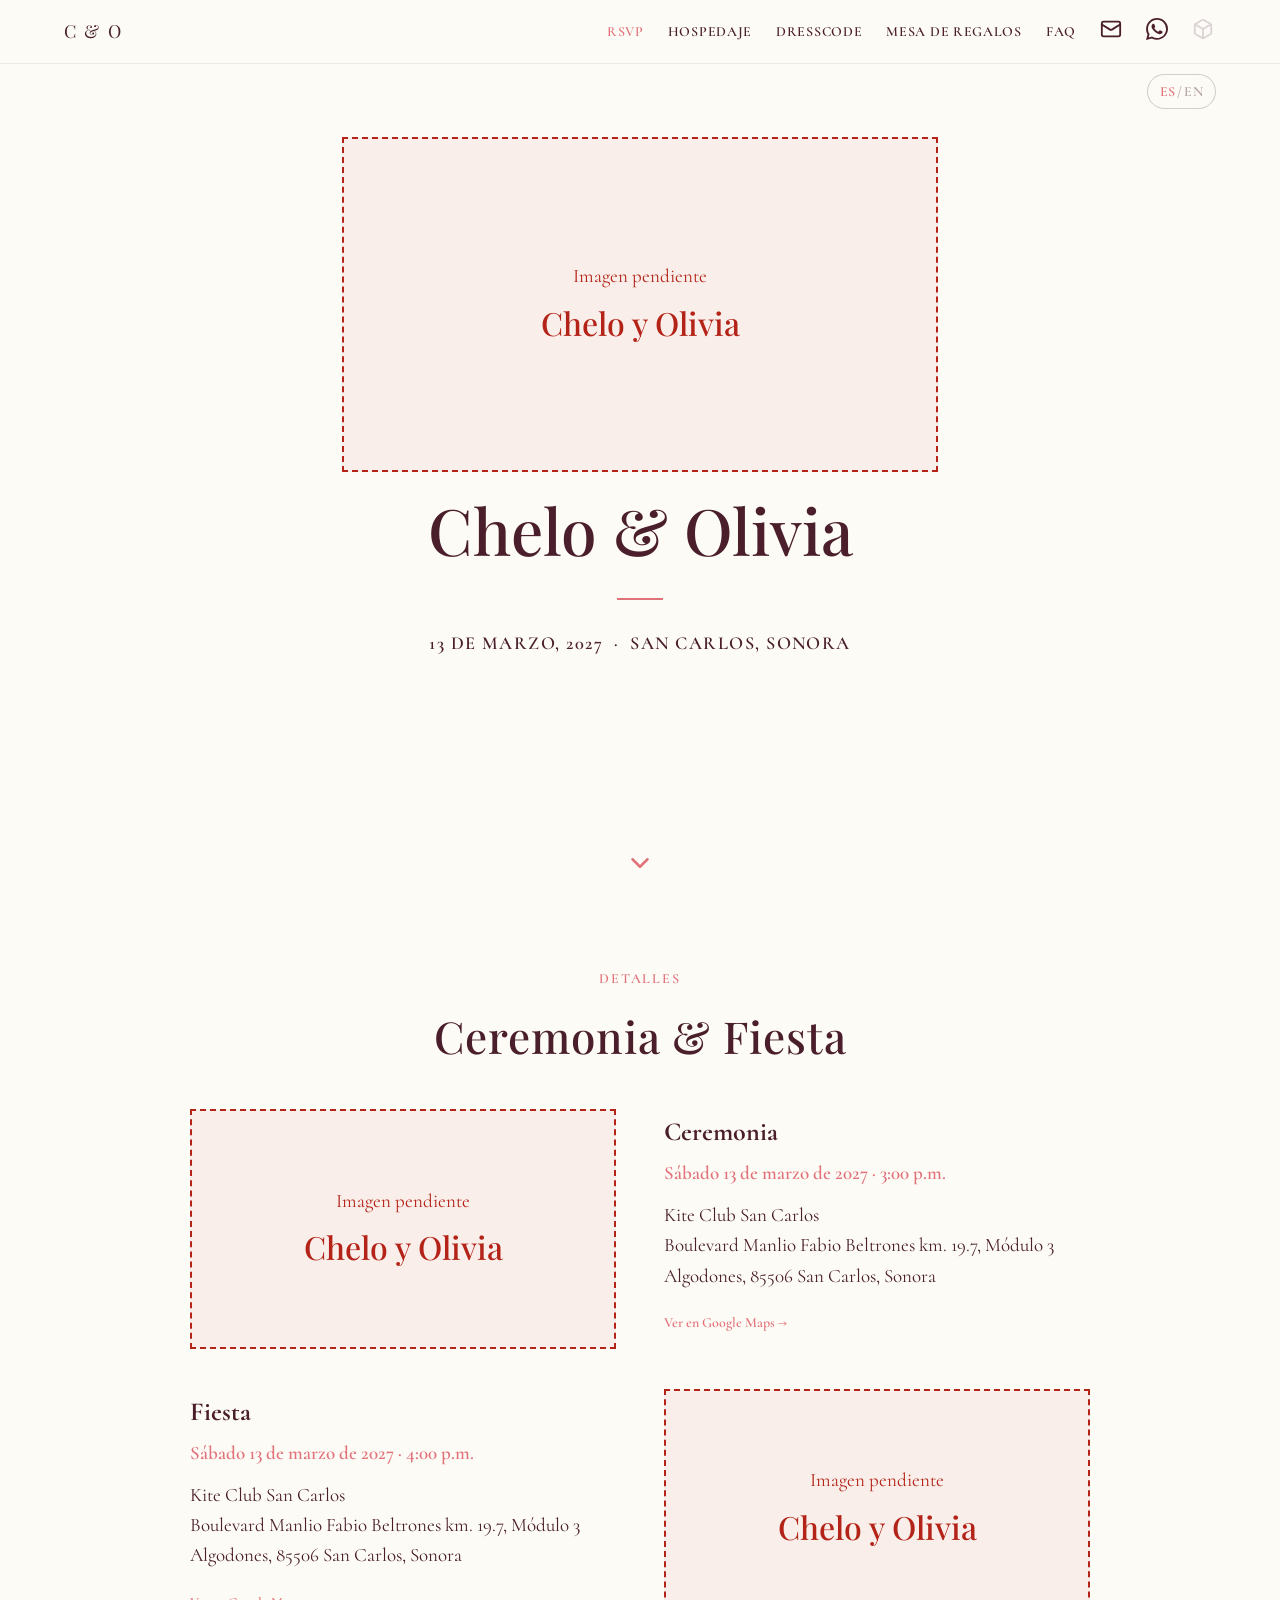
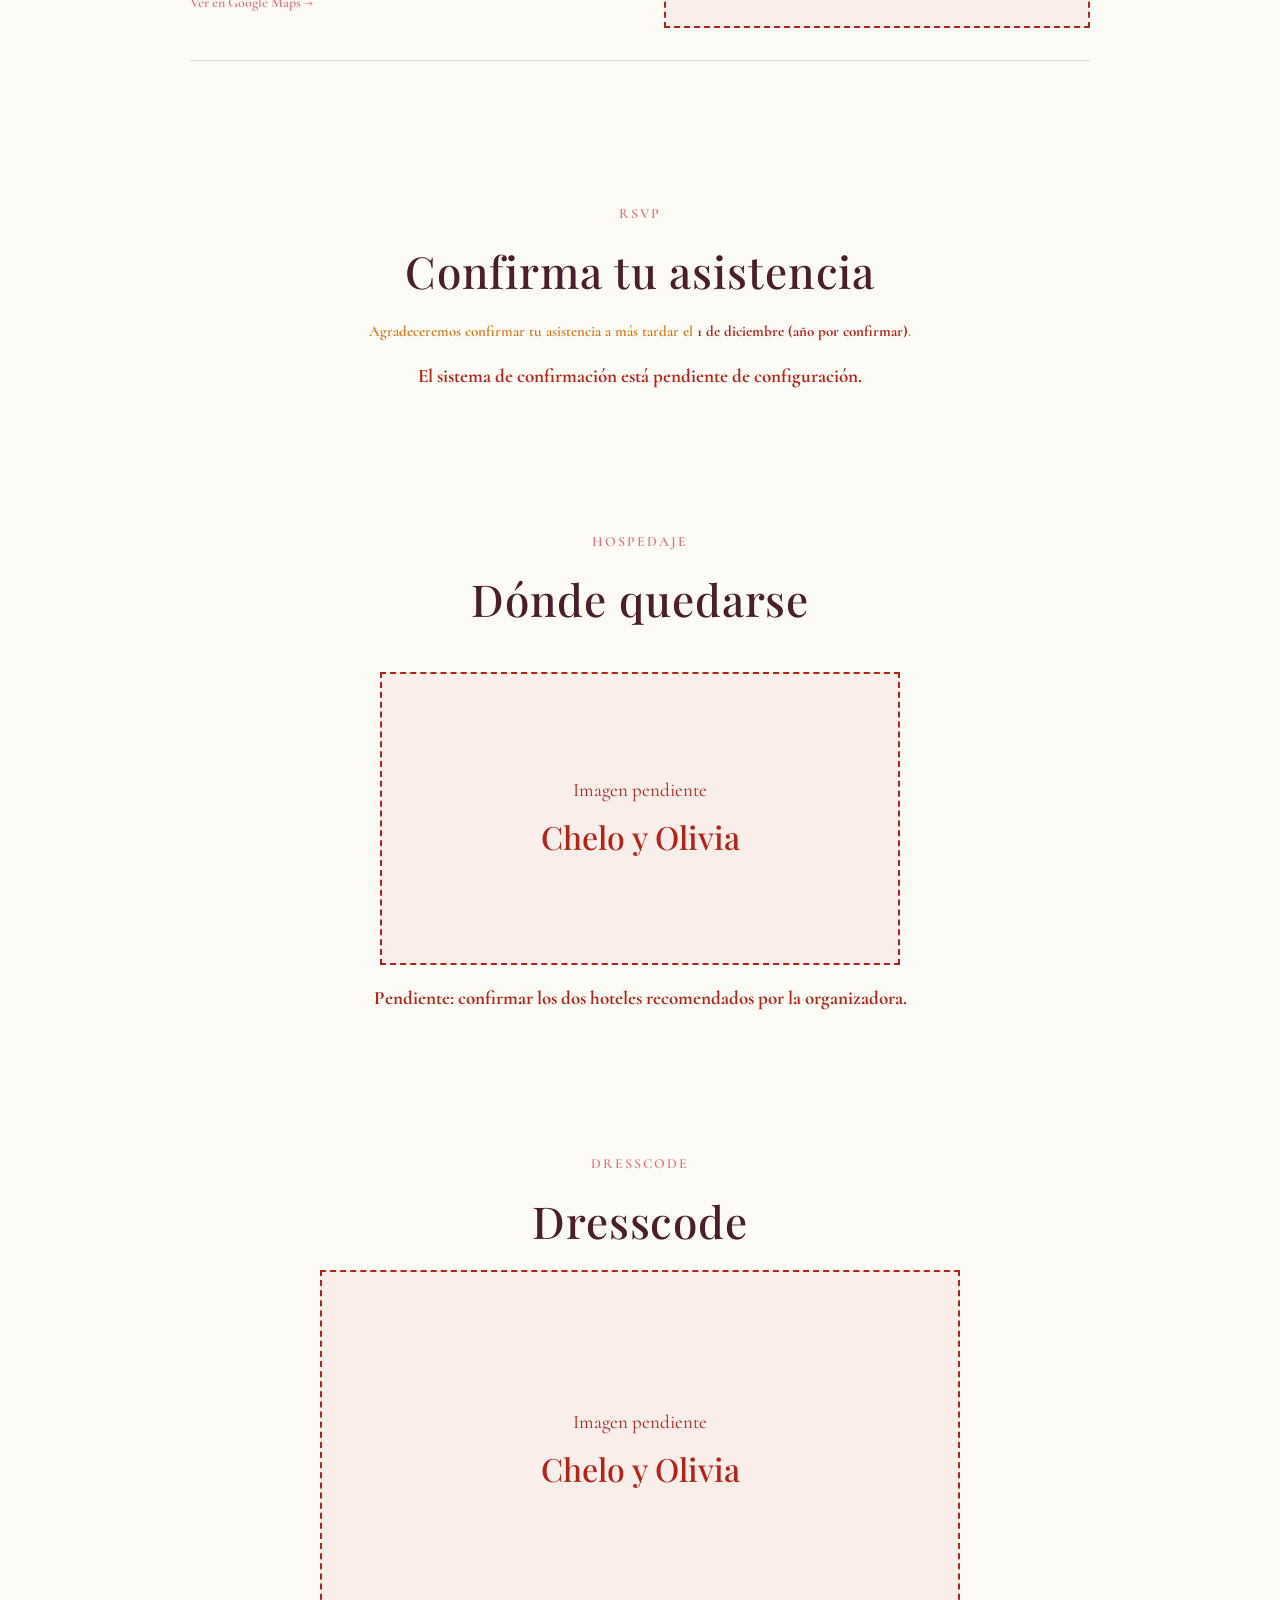
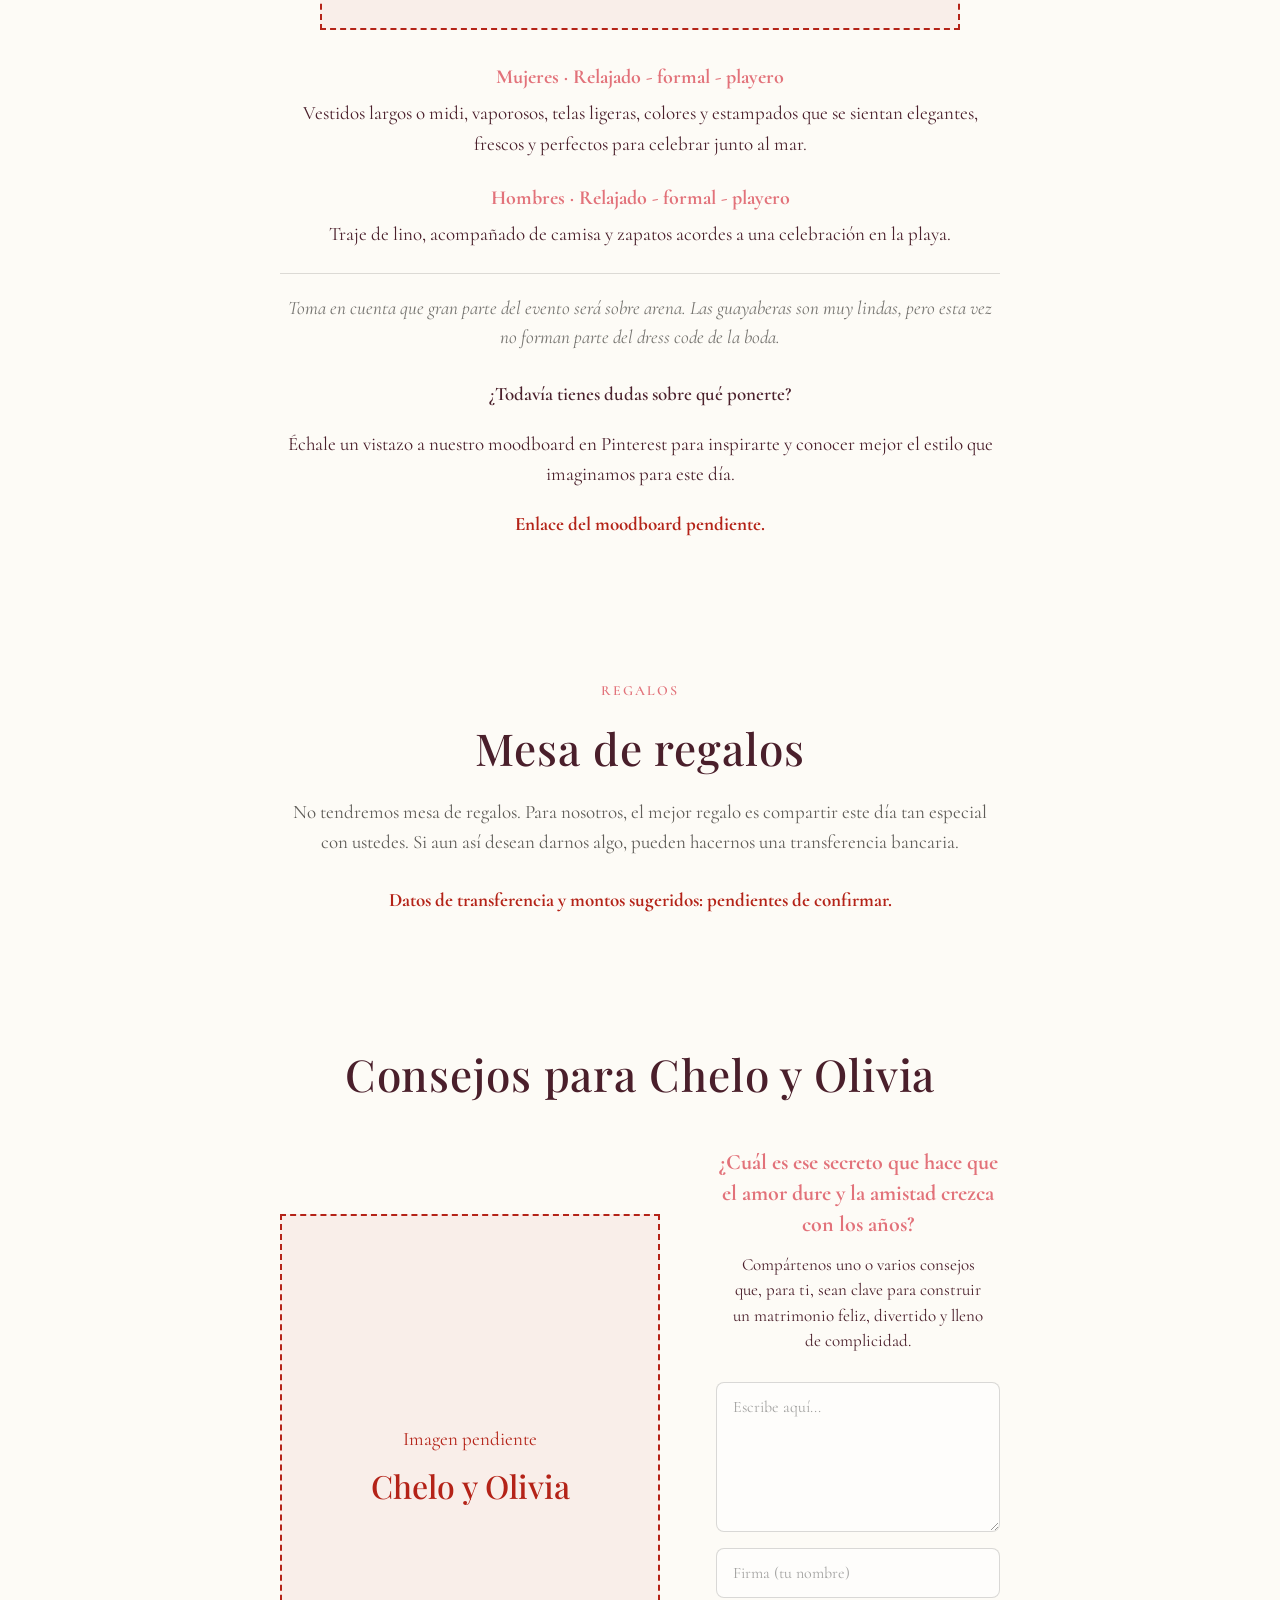
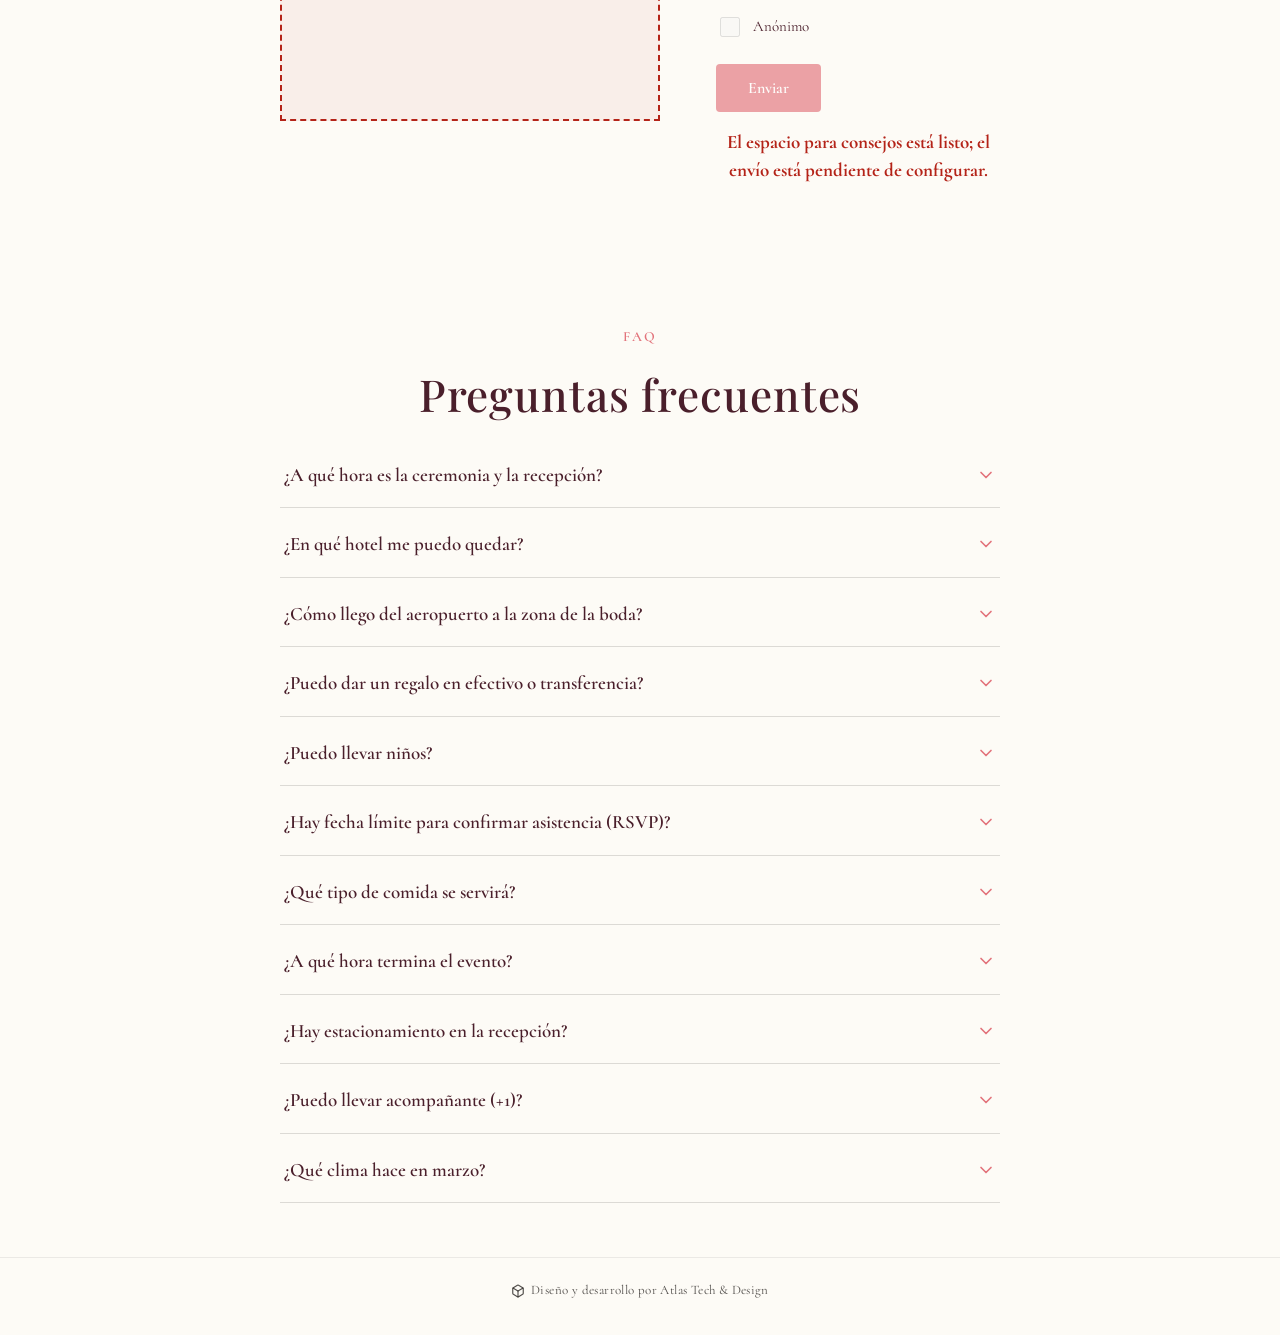
==== index.html @ f26e9507 "Create Chelo and Olivia wedding site Co-authored-by: Copilot <223556219+Copilot@users.noreply.github" ====
<!DOCTYPE html>
<html lang="es">
<head>
<meta charset="UTF-8" />
<meta name="viewport" content="width=device-width, initial-scale=1.0" />
<title>Chelo y Olivia</title>
<meta name="theme-color" content="#FDFBF6" />

<meta property="og:title" content="Chelo y Olivia — ¡Nos casamos!" />
<meta property="og:description" content="Acompáñanos a celebrar en San Carlos, Sonora." />
<meta property="og:type" content="website" />

<link rel="preconnect" href="https://fonts.googleapis.com" />
<link rel="preconnect" href="https://fonts.gstatic.com" crossorigin />
<!-- TYPOGRAPHY TEST (client request, 2026-09-15): Parisienne for titles,
     Cormorant for all body text, replacing Fraunces/Hubballi. Easy to
     revert — see css/style.css's --font-display/--font-body and swap
     this link back if she doesn't like it. -->
<link href="https://fonts.googleapis.com/css2?family=Playfair+Display:wght@400;500;600;700&family=Cormorant:wght@300;400;500;600;700&display=swap" rel="stylesheet" />

<!-- Bump every ?v= below on any CSS/JS change — GitHub Pages/browsers
     cache these aggressively, which caused a stale-CSS bug once already. -->
<link rel="stylesheet" href="css/style.css?v=81" />
</head>
<body>

<header class="site-header">
  <a href="#cover" class="site-header__mark">C &amp; O</a>

  <div class="site-header__right">
    <button class="nav-toggle" id="navToggle" aria-expanded="false" aria-controls="siteNav" aria-label="Abrir menú">
      <span></span><span></span><span></span>
    </button>
  </div>

  <!-- Floating below the header, pinned to the right — client's request,
       not part of the header bar itself. -->
  <button class="lang-toggle" id="langToggle" aria-label="Switch language / Cambiar idioma">
    <span class="lang-toggle__es is-active">ES</span><span class="lang-toggle__sep">/</span><span class="lang-toggle__en">EN</span>
  </button>

  <!--
    Nav pruned per client request: "Inicio" is now the MB & JM logo (links
    to #cover); Detalles and Cartas dropped from the menu (sections still
    exist on the page, just not nav-linked); Consejo shows only an envelope
    icon, matching the envelope artwork in that section.
  -->
  <nav class="site-nav" id="siteNav">
    <ul class="site-nav__list">
<!-- <li><a href="#itinerary" data-i18n="nav.itinerary">Itinerario</a></li> -->
      <li><a href="#rsvp" class="is-rsvp" data-i18n="nav.rsvp">RSVP</a></li>
      <li><a href="#hotels" data-i18n="nav.hotels">Hospedaje</a></li>
      <li><a href="#dresscode" data-i18n="nav.dresscode">Dresscode</a></li>
      <li><a href="#gifts" data-i18n="nav.gifts">Mesa de regalos</a></li>
<!-- <li><a href="#gallery" data-i18n="nav.gallery">Galería</a></li> -->
      <li><a href="#faq">FAQ</a></li>
      <li>
        <a href="#advice" class="site-nav__icon" aria-label="Secretos para un matrimonio feliz">
          <svg width="22" height="22" viewBox="0 0 24 24" fill="none" stroke="currentColor" stroke-width="2" stroke-linecap="round" stroke-linejoin="round" aria-hidden="true">
            <rect width="20" height="16" x="2" y="4" rx="2"/>
            <path d="m22 7-8.97 5.7a1.94 1.94 0 0 1-2.06 0L2 7"/>
          </svg>
        </a>
      </li>
      <li>
        <!-- WhatsApp contact for questions, pre-filled message. Client's
             number: +52 667 190 0428. -->
        <a class="site-nav__icon" href="#faq" aria-label="Contacto pendiente" title="Contacto pendiente">
          <svg width="22" height="22" viewBox="0 0 24 24" fill="currentColor" aria-hidden="true">
            <path d="M17.472 14.382c-.297-.149-1.758-.867-2.03-.967-.273-.099-.471-.148-.67.15-.197.297-.767.966-.94 1.164-.173.199-.347.223-.644.075-.297-.15-1.255-.463-2.39-1.475-.883-.788-1.48-1.761-1.653-2.059-.173-.297-.018-.458.13-.606.134-.133.298-.347.446-.52.149-.174.198-.298.298-.497.099-.198.05-.371-.025-.52-.075-.149-.669-1.612-.916-2.207-.242-.579-.487-.5-.669-.51-.173-.008-.372-.01-.571-.01-.198 0-.52.074-.792.372-.272.297-1.04 1.016-1.04 2.479 0 1.462 1.065 2.875 1.213 3.074.149.198 2.096 3.2 5.077 4.487.709.306 1.262.489 1.694.625.712.227 1.36.195 1.871.118.571-.085 1.758-.719 2.006-1.413.248-.694.248-1.289.173-1.413-.074-.124-.272-.198-.57-.347m-5.421 7.403h-.004a9.87 9.87 0 0 1-5.031-1.378l-.361-.214-3.741.982.998-3.648-.235-.374a9.86 9.86 0 0 1-1.51-5.26c.001-5.45 4.436-9.884 9.888-9.884 2.64 0 5.122 1.03 6.988 2.898a9.825 9.825 0 0 1 2.893 6.994c-.003 5.45-4.437 9.884-9.885 9.884M20.52 3.449C18.24 1.245 15.24 0 12.045 0 5.463 0 .104 5.36.101 11.943c0 2.105.549 4.16 1.595 5.974L0 24l6.335-1.652a11.882 11.882 0 0 0 5.71 1.447h.006c6.585 0 11.946-5.363 11.949-11.947 0-3.191-1.244-6.19-3.48-8.399" />
          </svg>
        </a>
      </li>
      <li>
        <!-- Developer credit: same Lucide cube as the footer, deliberately
             muted (light ink tone) so it half-blends into the header. -->
        <a class="site-nav__icon site-nav__atlas" href="https://atlastechndesign.studio" target="_blank" rel="noopener" aria-label="Atlas Tech &amp; Design" title="Atlas Tech &amp; Design">
          <svg width="22" height="22" viewBox="0 0 24 24" fill="none" stroke="currentColor" stroke-width="2" stroke-linecap="round" stroke-linejoin="round" aria-hidden="true"><path d="M21 8a2 2 0 0 0-1-1.73l-7-4a2 2 0 0 0-2 0l-7 4A2 2 0 0 0 3 8v8a2 2 0 0 0 1 1.73l7 4a2 2 0 0 0 2 0l7-4A2 2 0 0 0 21 16Z"/><path d="m3.3 7 8.7 5 8.7-5"/><path d="M12 22V12"/></svg>
        </a>
      </li>
    </ul>
  </nav>
</header>

<main>

  <!-- 1. COVER ============================================================ -->
  <section id="cover" class="section">
    <h1 class="visually-hidden">Chelo y Olivia — sábado 13 de marzo de 2027, San Carlos, Sonora</h1>
    <div class="cover__art">
      <div class="image-placeholder cover__image-placeholder" role="img" aria-label="Imagen pendiente para Chelo y Olivia" data-i18n-aria-label="image.pendingAria">
        <span data-i18n="image.pending">Imagen pendiente</span>
        <strong>Chelo y Olivia</strong>
      </div>
      <p class="cover__names"><span class="cover__n1">Chelo</span> <span class="cover__amp">&amp;</span> <span class="cover__n2">Olivia</span></p>
      <div class="cover__divider"></div>
      <p class="cover__meta" data-i18n="cover.meta"><span class="cover__date">13 DE MARZO, 2027</span><span class="cover__dot"> &nbsp;&middot;&nbsp; </span><span class="cover__place">SAN CARLOS, SONORA</span></p>
    </div>

    <a class="cover__scroll" href="#details" aria-label="Seguir bajando">
      <svg width="30" height="30" viewBox="0 0 24 24" fill="none" stroke="currentColor" stroke-width="2" stroke-linecap="round" stroke-linejoin="round" aria-hidden="true"><path d="m6 9 6 6 6-6"/></svg>
    </a>
  </section>

  <!-- 2. DETAILS =========================================================== -->
  <!--
    2. DETAILS — content from client, fully bilingual via data-i18n (see
    js/i18n.js "details.*" keys). Image/text order: Ceremonia is
    image-left on desktop, Recepción is text-left — both collapse to
    text-then-photo on mobile (client's explicit request), handled with
    flex `order` in CSS rather than DOM reordering.
  -->
  <section id="details" class="section">
    <div class="section-inner details__inner">
      <p class="eyebrow" data-i18n="details.eyebrow">Detalles</p>
      <h2 class="section-title" data-i18n="details.title">Ceremonia &amp; Fiesta</h2>

      <div class="details__block details__block--image-left">
        <div class="details__art">
          <div class="image-placeholder" role="img" aria-label="Imagen pendiente para Chelo y Olivia" data-i18n-aria-label="image.pendingAria">
            <span data-i18n="image.pending">Imagen pendiente</span>
            <strong>Chelo y Olivia</strong>
          </div>
        </div>
        <div class="details__text">
          <h3 data-i18n="details.ceremonyTitle">Ceremonia</h3>
          <p class="details__datetime" data-i18n="details.ceremonyDatetime">Sábado 13 de marzo de 2027 &middot; 3:00 p.m.</p>
          <p class="details__venue" data-i18n="details.ceremonyVenue">Kite Club San Carlos<br />Boulevard Manlio Fabio Beltrones km. 19.7, Módulo 3<br />Algodones, 85506 San Carlos, Sonora</p>
          <a class="details__map-link" href="https://www.google.com/maps/place/Kite+Club+San+Carlos/@27.9665665,-111.1150729,17z/data=!3m1!4b1!4m6!3m5!1s0x86cbd9aaa9b241d7:0x9d6cc9498abbbaa2!8m2!3d27.9665665!4d-111.112498!16s%2Fg%2F11kpqb19r1" target="_blank" rel="noopener" data-i18n="details.mapLink">Ver en Google Maps →</a>
          <p class="details__desc" data-i18n="details.ceremonyDesc"></p>
        </div>
      </div>

      <div class="details__block">
        <div class="details__art">
          <div class="image-placeholder" role="img" aria-label="Imagen pendiente para Chelo y Olivia" data-i18n-aria-label="image.pendingAria">
            <span data-i18n="image.pending">Imagen pendiente</span>
            <strong>Chelo y Olivia</strong>
          </div>
        </div>
        <div class="details__text">
          <h3 data-i18n="details.receptionTitle">Fiesta</h3>
          <p class="details__datetime" data-i18n="details.receptionDatetime">Sábado 13 de marzo de 2027 &middot; 4:00 p.m.</p>
          <p class="details__venue" data-i18n="details.receptionVenue">Kite Club San Carlos<br />Boulevard Manlio Fabio Beltrones km. 19.7, Módulo 3<br />Algodones, 85506 San Carlos, Sonora</p>
          <a class="details__map-link" href="https://www.google.com/maps/place/Kite+Club+San+Carlos/@27.9665665,-111.1150729,17z/data=!3m1!4b1!4m6!3m5!1s0x86cbd9aaa9b241d7:0x9d6cc9498abbbaa2!8m2!3d27.9665665!4d-111.112498!16s%2Fg%2F11kpqb19r1" target="_blank" rel="noopener" data-i18n="details.mapLink">Ver en Google Maps →</a>
          <p class="details__desc" data-i18n="details.receptionDesc"></p>
        </div>
      </div>

      <p class="details__map-disclaimer" data-i18n="details.mapDisclaimer"></p>
    </div>
  </section>

  <!-- 3. ITINERARY — hidden for now per client request (2026-09-02), not
       ready yet. Restore this block + the nav link above when there's
       real day-by-day content.
  <section id="itinerary" class="section section--stub">
    <div class="section-inner">
      <p class="eyebrow" data-i18n="itinerary.eyebrow">Itinerario</p>
      <h2 class="section-title" data-i18n="itinerary.title">Día 01 &amp; Día 02</h2>
      <p class="stub-note" data-i18n="itinerary.stub">Pendiente: agenda de cada día y qué invitados asisten a cuál.</p>
    </div>
  </section>
  -->

  <section id="rsvp" class="section">
    <div class="section-inner rsvp__inner">
      <p class="eyebrow" data-i18n="rsvp.eyebrow">RSVP</p>
      <h2 class="section-title" data-i18n="rsvp.title">Confirma tu asistencia</h2>
      <p class="rsvp__deadline" data-i18n="rsvp.deadline">Agradeceremos confirmar tu asistencia a más tardar el <span class="missing-info">1 de diciembre (año por confirmar)</span>.</p>
      <p class="missing-info" data-i18n="rsvp.pending">El sistema de confirmación está pendiente de configuración.</p>
    </div>
  </section>


  <!--
    5. LETTERS — hidden for now per client request (2026-09-02), same
    reason as before (Canva design not finished) plus now hidden from
    view entirely, not just stubbed. Restore when the letter images
    exist — see project memory for the fuller history on this section.
  <section id="letters" class="section section--stub">
    <div class="section-inner">
      <p class="eyebrow" data-i18n="letters.eyebrow">Cartas</p>
      <h2 class="section-title" data-i18n="letters.title">Para los novios</h2>
      <p class="stub-note" data-i18n="letters.stub">Pendiente: diseño final de cada carta (hecho en Canva por la pareja).</p>
    </div>
  </section>
  -->
  <!-- 6. HOTELS ============================================================= -->
  <section id="hotels" class="section">
    <div class="section-inner">
      <p class="eyebrow" data-i18n="hotels.eyebrow">Hospedaje</p>
      <h2 class="section-title" data-i18n="hotels.title">Dónde quedarse</h2>
      <div class="image-placeholder hotels__art" role="img" aria-label="Imagen pendiente para Chelo y Olivia" data-i18n-aria-label="image.pendingAria">
        <span data-i18n="image.pending">Imagen pendiente</span>
        <strong>Chelo y Olivia</strong>
      </div>
      <p class="missing-info" data-i18n="hotels.pending">Pendiente: confirmar los dos hoteles recomendados.</p>
    </div>
  </section>

  <!-- 7. DRESSCODE (was "Belleza & Estilo") ================================= -->
  <!--
    7. DRESSCODE — content from client, fully bilingual via data-i18n
    (js/i18n.js "dresscode.*" keys). Pinterest link is her real
    moodboard, invite-coded — don't strip the query params.
  -->
  <section id="dresscode" class="section">
    <div class="section-inner">
      <p class="eyebrow" data-i18n="dresscode.eyebrow">Dresscode</p>
      <h2 class="section-title" data-i18n="dresscode.title">Dresscode</h2>

      <div class="image-placeholder dresscode__art" role="img" aria-label="Imagen pendiente para Chelo y Olivia" data-i18n-aria-label="image.pendingAria">
        <span data-i18n="image.pending">Imagen pendiente</span>
        <strong>Chelo y Olivia</strong>
      </div>

      <div class="dresscode__group">
        <h3 class="dresscode__label" data-i18n="dresscode.womenLabel">Mujeres &middot; Formal de playa</h3>
        <p data-i18n="dresscode.womenDesc">Vestidos largos o midi, telas ligeras, colores y estampados que se sientan elegantes, frescos y perfectos para celebrar junto al mar.</p>
      </div>

      <div class="dresscode__group">
        <h3 class="dresscode__label" data-i18n="dresscode.menLabel">Hombres &middot; Traje formal</h3>
        <p data-i18n="dresscode.menDesc">Traje regular o de lino, acompañado de camisa y zapatos acordes a una celebración formal en la playa.</p>
      </div>

      <p class="dresscode__note" data-i18n="dresscode.note">Las guayaberas son muy lindas —pero esta vez, no forman parte del dress code de la boda.</p>

      <div class="dresscode__moodboard">
        <p class="dresscode__moodboard-q" data-i18n="dresscode.moodboardQ">¿Todavía tienes dudas sobre qué ponerte?</p>
        <p data-i18n="dresscode.moodboardText">Échale un vistazo a nuestro moodboard en Pinterest para inspirarte y conocer mejor el estilo que imaginamos para este día.</p>
        <p class="missing-info" data-i18n="dresscode.moodboardLink">Enlace del moodboard pendiente.</p>
      </div>
    </div>
  </section>

  <!-- 8. GIFTS ============================================================== -->
  <!--
    8. GIFTS — content only, per client instruction: NO modificar imágenes
    de esta sección (none exist yet anyway). Transfer data from
    DATOS_REGALO sheet. "Copiar" buttons copy the raw account/phone
    digits (no spaces) so they paste cleanly into banking apps; feedback
    text swaps to "Copiado"/"Copied" briefly via js/main.js.
  -->
  <section id="gifts" class="section">
    <div class="section-inner">
      <p class="eyebrow" data-i18n="gifts.eyebrow">Regalos</p>
      <h2 class="section-title" data-i18n="gifts.title">Mesa de regalos</h2>
      <p class="gifts__text" data-i18n="gifts.text">No tendremos mesa de regalos. Para nosotros, el mejor regalo es compartir este día tan especial con ustedes. Si aun así desean darnos algo, pueden hacernos una transferencia bancaria.</p>

      <p class="missing-info" data-i18n="gifts.pending">Datos de transferencia y montos sugeridos pendientes de confirmar.</p>
    </div>
  </section>

  <!-- 9. GALLERY — removed for now per client request (2026-09-02), not
       ready yet. Restore this block + the nav link above when she has
       the final photo set.
  <section id="gallery" class="section section--stub">
    <div class="section-inner">
      <p class="eyebrow" data-i18n="gallery.eyebrow">Galería</p>
      <h2 class="section-title" data-i18n="gallery.title">Nuestros momentos</h2>
      <p class="stub-note" data-i18n="gallery.stub">Pendiente: set final de fotos de compromiso.</p>
    </div>
  </section>
  -->

  <section id="advice" class="section advice">
    <div class="section-inner">
      <h2 class="section-title" data-i18n="advice.title">Consejos para Chelo y Olivia</h2>
      <div class="advice__inner">
        <div class="image-placeholder advice__art" role="img" aria-label="Imagen pendiente para Chelo y Olivia" data-i18n-aria-label="image.pendingAria">
          <span data-i18n="image.pending">Imagen pendiente</span>
          <strong>Chelo y Olivia</strong>
        </div>
        <div class="advice__panel">
          <p class="advice__question" data-i18n="advice.question">¿Cuál es ese secreto que hace que el amor dure y la amistad crezca con los años?</p>
          <p class="advice__prompt" data-i18n="advice.prompt">Compártenos uno o varios consejos que, para ti, sean clave para construir un matrimonio feliz, divertido y lleno de complicidad.</p>

          <div class="advice__form" aria-describedby="advicePending">
            <textarea class="advice__textarea" rows="6" data-i18n-placeholder="advice.placeholder" placeholder="Escribe aquí..." disabled></textarea>
            <input class="advice__signature" type="text" data-i18n-placeholder="advice.signature" placeholder="Firma (tu nombre)" disabled />
            <label class="advice__anon">
              <input type="checkbox" disabled />
              <span data-i18n="advice.anon">Anónimo</span>
            </label>
            <button type="button" class="advice__submit" disabled data-i18n="advice.submit">Enviar</button>
          </div>
          <p class="missing-info advice__pending" id="advicePending" data-i18n="advice.pending">El espacio para consejos está listo; el envío está pendiente de configurar.</p>
        </div>
      </div>
    </div>
  </section>

  <!-- 10. FAQ ================================================================= -->
  <!--
    10. FAQ — content from faq_boda.md, fully bilingual via data-i18n
    (js/i18n.js "faq.q1"/"faq.a1" etc — translate carefully, this
    includes financial/address details). Collapsible via native
    <details>/<summary>, no JS needed; chevron rotates via the [open]
    CSS selector. Client asked for darker questions, muted answers —
    see .faq__question / .faq__answer.
  -->
  <section id="faq" class="section">
    <div class="section-inner">
      <p class="eyebrow" data-i18n="faq.eyebrow">Preguntas</p>
      <h2 class="section-title" data-i18n="faq.title">Preguntas frecuentes</h2>

      <div class="faq__list">
        <details class="faq__item">
          <summary class="faq__question">
            <span data-i18n="faq.q1">¿A qué hora es la ceremonia y la recepción?</span>
            <svg class="faq__chevron" width="20" height="20" viewBox="0 0 24 24" fill="none" stroke="currentColor" stroke-width="2" stroke-linecap="round" stroke-linejoin="round" aria-hidden="true"><path d="m6 9 6 6 6-6" /></svg>
          </summary>
          <div class="faq__answer" data-i18n="faq.a1">
            <p>La ceremonia comienza a las 3:00 p.m. y la fiesta a las 4:00 p.m. en Kite Club San Carlos, Boulevard Manlio Fabio Beltrones km. 19.7, Módulo 3, Algodones, 85506 San Carlos, Sonora.</p>
          </div>
        </details>

        <details class="faq__item">
          <summary class="faq__question">
            <span data-i18n="faq.q2">¿En qué hotel me puedo quedar?</span>
            <svg class="faq__chevron" width="20" height="20" viewBox="0 0 24 24" fill="none" stroke="currentColor" stroke-width="2" stroke-linecap="round" stroke-linejoin="round" aria-hidden="true"><path d="m6 9 6 6 6-6" /></svg>
          </summary>
          <div class="faq__answer" data-i18n="faq.a2">
            <p class="missing-info">Pendiente: la organizadora sugirió dos hoteles; falta confirmar sus nombres.</p>
          </div>
        </details>

        <details class="faq__item">
          <summary class="faq__question">
            <span data-i18n="faq.q3">¿Cómo llego del aeropuerto a la zona de la boda?</span>
            <svg class="faq__chevron" width="20" height="20" viewBox="0 0 24 24" fill="none" stroke="currentColor" stroke-width="2" stroke-linecap="round" stroke-linejoin="round" aria-hidden="true"><path d="m6 9 6 6 6-6" /></svg>
          </summary>
          <div class="faq__answer" data-i18n="faq.a3">
            <p>Si llegas al Aeropuerto Internacional de Hermosillo, Sonora, sugerimos rentar un vehículo para trasladarte a San Carlos. El tiempo aproximado de traslado es de 1 hora con 10 minutos.</p>
          </div>
        </details>

        <details class="faq__item">
          <summary class="faq__question">
            <span data-i18n="faq.q4">¿Puedo dar un regalo en efectivo o transferencia?</span>
            <svg class="faq__chevron" width="20" height="20" viewBox="0 0 24 24" fill="none" stroke="currentColor" stroke-width="2" stroke-linecap="round" stroke-linejoin="round" aria-hidden="true"><path d="m6 9 6 6 6-6" /></svg>
          </summary>
          <div class="faq__answer" data-i18n="faq.a4">
            <p>Sí. <span class="missing-info">Los datos de la cuenta bancaria están pendientes de confirmar.</span></p>
          </div>
        </details>

        <details class="faq__item">
          <summary class="faq__question">
            <span data-i18n="faq.q5">¿Puedo llevar niños?</span>
            <svg class="faq__chevron" width="20" height="20" viewBox="0 0 24 24" fill="none" stroke="currentColor" stroke-width="2" stroke-linecap="round" stroke-linejoin="round" aria-hidden="true"><path d="m6 9 6 6 6-6" /></svg>
          </summary>
          <div class="faq__answer" data-i18n="faq.a5">
            <p>Nos encantan las niñas y los niños, pero en esta ocasión únicamente podrán acompañarnos los menores de nuestra familia nuclear.</p>
            <p>Gracias por ayudarnos a mantener este día tan especial tal como lo hemos planeado.</p>
          </div>
        </details>

        <details class="faq__item">
          <summary class="faq__question">
            <span data-i18n="faq.q6">¿Hay fecha límite para confirmar asistencia (RSVP)?</span>
            <svg class="faq__chevron" width="20" height="20" viewBox="0 0 24 24" fill="none" stroke="currentColor" stroke-width="2" stroke-linecap="round" stroke-linejoin="round" aria-hidden="true"><path d="m6 9 6 6 6-6" /></svg>
          </summary>
          <div class="faq__answer" data-i18n="faq.a6">
            <p>Agradeceremos confirmar tu asistencia a más tardar el <span class="missing-info">1 de diciembre (año por confirmar)</span>. Después de esta fecha, asumiremos que no podrás acompañarnos y no podremos garantizar tu lugar.</p>
          </div>
        </details>

        <details class="faq__item">
          <summary class="faq__question">
            <span data-i18n="faq.q7">¿Qué tipo de comida se servirá?</span>
            <svg class="faq__chevron" width="20" height="20" viewBox="0 0 24 24" fill="none" stroke="currentColor" stroke-width="2" stroke-linecap="round" stroke-linejoin="round" aria-hidden="true"><path d="m6 9 6 6 6-6" /></svg>
          </summary>
          <div class="faq__answer" data-i18n="faq.a7">
            <p>Nuestro menú incluirá ingredientes del mar. <span class="missing-info">El menú completo está pendiente de confirmar.</span></p>
          </div>
        </details>

        <details class="faq__item">
          <summary class="faq__question">
            <span data-i18n="faq.q8">¿A qué hora termina el evento?</span>
            <svg class="faq__chevron" width="20" height="20" viewBox="0 0 24 24" fill="none" stroke="currentColor" stroke-width="2" stroke-linecap="round" stroke-linejoin="round" aria-hidden="true"><path d="m6 9 6 6 6-6" /></svg>
          </summary>
          <div class="faq__answer" data-i18n="faq.a8">
            <p>La celebración durará aproximadamente 8 horas y la música terminará a las 11:30 p.m. para respetar las normas del establecimiento y de la playa.</p>
          </div>
        </details>

        <details class="faq__item">
          <summary class="faq__question">
            <span data-i18n="faq.q9">¿Hay estacionamiento en la recepción?</span>
            <svg class="faq__chevron" width="20" height="20" viewBox="0 0 24 24" fill="none" stroke="currentColor" stroke-width="2" stroke-linecap="round" stroke-linejoin="round" aria-hidden="true"><path d="m6 9 6 6 6-6" /></svg>
          </summary>
          <div class="faq__answer" data-i18n="faq.a9">
            <p>Hay un estacionamiento privado de varios negocios aledaños al establecimiento. <span class="missing-info">El costo por vehículo está pendiente de confirmar.</span></p>
          </div>
        </details>

        <details class="faq__item">
          <summary class="faq__question">
            <span data-i18n="faq.q10">¿Puedo llevar acompañante (+1)?</span>
            <svg class="faq__chevron" width="20" height="20" viewBox="0 0 24 24" fill="none" stroke="currentColor" stroke-width="2" stroke-linecap="round" stroke-linejoin="round" aria-hidden="true"><path d="m6 9 6 6 6-6" /></svg>
          </summary>
          <div class="faq__answer" data-i18n="faq.a10">
            <p>Si tu invitación incluye un +1, puedes venir con acompañante. Si tu invitación es individual, significa que hemos reservado ese lugar especialmente para ti.</p>
          </div>
        </details>

        <details class="faq__item">
          <summary class="faq__question">
            <span data-i18n="faq.q12">¿Qué clima hace en marzo?</span>
            <svg class="faq__chevron" width="20" height="20" viewBox="0 0 24 24" fill="none" stroke="currentColor" stroke-width="2" stroke-linecap="round" stroke-linejoin="round" aria-hidden="true"><path d="m6 9 6 6 6-6" /></svg>
          </summary>
          <div class="faq__answer" data-i18n="faq.a12">
            <p>Día: máxima de 24–25 °C (aprox.). Noche: mínima de 13–16 °C (aprox.). Te recomendamos llevar un saco, suéter o chal para disfrutar cómodamente.</p>
          </div>
        </details>
      </div>
    </div>
  </section>

</main>

<!-- Discreet credit, client (Atlas Tech & Design) request 2026-09-21.
     Cube icon is Lucide's "box" so the Atlas logo file isn't needed. -->
<footer class="site-footer">
  <a class="site-footer__link" href="https://atlastechndesign.studio" target="_blank" rel="noopener">
    <svg width="14" height="14" viewBox="0 0 24 24" fill="none" stroke="currentColor" stroke-width="2" stroke-linecap="round" stroke-linejoin="round" aria-hidden="true"><path d="M21 8a2 2 0 0 0-1-1.73l-7-4a2 2 0 0 0-2 0l-7 4A2 2 0 0 0 3 8v8a2 2 0 0 0 1 1.73l7 4a2 2 0 0 0 2 0l7-4A2 2 0 0 0 21 16Z"/><path d="m3.3 7 8.7 5 8.7-5"/><path d="M12 22V12"/></svg>
    <span data-i18n="footer.credit">Diseño y desarrollo por Atlas Tech &amp; Design</span>
  </a>
</footer>

<script src="js/i18n.js?v=22"></script>
<script src="js/main.js?v=10"></script>
</body>
</html>
---- css/style.css ----
/* ==========================================================================
   Mirna & José Miguel — wedding site

   Palette replaced (2026-09-02) with Mirna's own corrected colors — the
   original terracotta/sienna/sage/bone/ink from the brief is gone.
   Variable NAMES kept as-is so nothing else in this file needed to
   change, but they now hold:
     --color-terracotta -> Coral rosado  #E2727A (hero, arcos)
     --color-sienna      -> Naranja tostado #D9720F (acento, flores —
                             used here for hover/active, the deeper/
                             richer shift down from coral)
     --color-sage         -> Oliva fresca #A6A94F (vestido, follaje)
     --color-bone          -> Marfil claro #FBF6EC (base/fondo — aclarado
                             2026-09-15 a pedido de la clienta)
     --color-ink            -> Vino profundo #4A1F2B (sombra, texto, noche)
   ========================================================================== */

:root {
  --color-terracotta: #E2727A;
  --color-sienna:     #D9720F;
  --color-sage:       #A6A94F;
  --color-bone:       #FDFBF6;
  --color-ink:        #4A1F2B;

  --color-white: #FFFFFF;

  /* Two-font system, per client decision: Fraunces (the original brief's
     display serif, back after a round of trying handwriting fonts for
     titles) for titles/headings, Hubballi for body/logistics text. Body
     sized up from a typical 16px baseline (20px) since Hubballi's
     handwriting-style letterforms read smaller than a plain sans at the
     same pixel size. */
  /* TYPOGRAPHY TEST (client request, 2026-09-15) — was 'Fraunces' /
     'Hubballi'. Revert these two lines (and the Google Fonts <link> in
     index.html) if she doesn't like it. */
  --font-display: 'Playfair Display', 'Georgia', serif;
  --font-body: 'Cormorant', serif;
  --font-script: 'Cormorant', serif;

  --nav-height: 64px;
  --section-pad-y: clamp(40px, 6vh, 72px);
  --section-pad-x: clamp(20px, 6vw, 64px);

  --max-content-width: 720px;
}

*, *::before, *::after {
  box-sizing: border-box;
}

/* Guards against any element whose own class also declares `display`
   (e.g. flex/grid containers) silently overriding the `hidden`
   attribute's default `display: none` — author styles otherwise beat
   the UA stylesheet even when `hidden` is set via JS. */
[hidden] {
  display: none !important;
}

html {
  scroll-behavior: smooth;
}

body {
  margin: 0;
  background: var(--color-bone);
  color: var(--color-ink);
  font-family: var(--font-body);
  font-size: 19px;
  line-height: 1.5;
  -webkit-font-smoothing: antialiased;
}

img {
  max-width: 100%;
  display: block;
}

button {
  appearance: none;
  -webkit-appearance: none;
  border: none;
  background: none;
  font: inherit;
  color: inherit;
  cursor: pointer;
  margin: 0;
}

a {
  color: var(--color-terracotta);
  text-decoration: none;
}

a:hover,
a:focus {
  color: var(--color-sienna);
}

h1, h2, h3 {
  font-weight: 500;
  margin: 0;
  color: var(--color-ink);
}

/* Main titles (h1/h2 — section titles, hero names) stay in the
   display script font; h3-level subtitles and subtitle-like elements
   use the body serif at a real bold weight instead (client request,
   2026-09-15). */
h1, h2 {
  font-family: var(--font-display);
}

h3 {
  font-family: var(--font-body);
  font-weight: 700;
}

/* Avoids orphan words alone on a paragraph's last line (client
   request, 2026-09-15) — browsers without support just wrap normally,
   no harm either way. */
p {
  text-wrap: pretty;
}

h1, h2, h3 {
  text-wrap: balance;
}

.eyebrow {
  font-family: var(--font-body);
  font-size: 14px;
  font-weight: 600;
  letter-spacing: 0.14em;
  text-transform: uppercase;
  color: var(--color-terracotta);
}

/*
  Nav-click landing spot: previously stacked scroll-padding-top (on html)
  AND scroll-margin-top (on .section) on top of the section's own
  --section-pad-y (up to 120px), so a jump could land ~200px+ below the
  header before any heading was visible — read as "starts from the
  middle of the screen". Cancel most of that padding out of the anchor
  offset so the heading sits right under the sticky header instead.
*/
.section {
  padding: var(--section-pad-y) var(--section-pad-x);
  scroll-margin-top: calc(var(--nav-height) - var(--section-pad-y));
}

.section-inner {
  max-width: var(--max-content-width);
  margin: 0 auto;
}

.section-title {
  font-size: clamp(30px, 5.5vw, 44px);
  letter-spacing: 0.02em;
  margin-bottom: 1rem;
}

/* Centered titles and text from RSVP onward (client request,
   2026-09-15) — Cover/Names banner stay as they were. */
#rsvp .section-inner,
#hotels .section-inner,
#dresscode .section-inner,
#gifts .section-inner,
#advice .section-inner,
#faq .section-inner {
  text-align: center;
}

/* Details keeps its side-by-side ceremony/reception layout (left-
   aligned prose), but the section's own eyebrow+title are centered
   like the rest (client request, 2026-09-15). */
#details > .section-inner > .eyebrow,
#details > .section-inner > .section-title {
  text-align: center;
}

.tbd {
  outline: 2px dashed var(--color-sage);
  outline-offset: 4px;
  background: rgba(138, 143, 110, 0.12);
  padding: 2px 6px;
  border-radius: 3px;
}

.missing-info {
  color: #B42318;
  font-weight: 700;
}

.image-placeholder {
  display: flex;
  flex-direction: column;
  align-items: center;
  justify-content: center;
  gap: 8px;
  width: 100%;
  min-height: 160px;
  aspect-ratio: 16 / 9;
  padding: 20px;
  border: 2px dashed #B42318;
  background: rgba(180, 35, 24, 0.06);
  color: #B42318;
  text-align: center;
}

.image-placeholder strong {
  font-family: var(--font-display);
  font-size: clamp(20px, 5vw, 32px);
  font-weight: 500;
}

/* ==========================================================================
   Header / anchor nav
   ========================================================================== */

.site-header {
  position: sticky;
  top: 0;
  z-index: 100;
  height: var(--nav-height);
  display: flex;
  align-items: center;
  justify-content: space-between;
  gap: 12px;
  padding: 0 16px;
  background: var(--color-bone);
  border-bottom: 1px solid rgba(33, 30, 27, 0.08);
}

@media (min-width: 480px) {
  .site-header {
    padding: 0 var(--section-pad-x);
  }
}

.site-header__mark {
  font-family: var(--font-display);
  font-size: 18px;
  letter-spacing: 0.12em;
  text-transform: uppercase;
  color: var(--color-ink);
}

.site-header__right {
  display: flex;
  align-items: center;
  gap: 12px;
}

.lang-toggle {
  position: fixed;
  top: calc(var(--nav-height) + 10px);
  right: 16px;
  z-index: 98;
  background: var(--color-bone);
  border: 1px solid rgba(33, 30, 27, 0.2);
  border-radius: 20px;
  padding: 6px 12px;
  cursor: pointer;
  font-family: var(--font-body);
  font-size: 14px;
  font-weight: 600;
  letter-spacing: 0.02em;
  color: var(--color-ink);
}

@media (min-width: 480px) {
  .lang-toggle {
    right: var(--section-pad-x);
  }
}

.lang-toggle span {
  opacity: 0.4;
}

.lang-toggle span.is-active {
  opacity: 1;
  color: var(--color-terracotta);
}

.lang-toggle__sep {
  opacity: 0.3;
  margin: 0 2px;
}

.nav-toggle {
  background: none;
  border: none;
  padding: 8px;
  cursor: pointer;
  display: flex;
  flex-direction: column;
  gap: 5px;
}

.nav-toggle span {
  display: block;
  width: 22px;
  height: 2px;
  background: var(--color-ink);
}

.site-nav {
  position: fixed;
  inset: var(--nav-height) 0 0 0;
  background: var(--color-bone);
  transform: translateY(-110%);
  transition: transform 0.28s ease;
  overflow-y: auto;
  z-index: 99;
}

.site-nav.is-open {
  transform: translateY(0);
}

.site-nav__list {
  list-style: none;
  margin: 0;
  padding: 24px var(--section-pad-x) 40px;
  display: flex;
  flex-direction: column;
  gap: 2px;
}

.site-nav__list a {
  display: block;
  padding: 14px 4px;
  font-family: var(--font-display);
  font-size: 22px;
  color: var(--color-ink);
  border-bottom: 1px solid rgba(33, 30, 27, 0.08);
}

.site-nav__list a.is-rsvp {
  color: var(--color-terracotta);
}

.site-nav__list a:hover {
  color: var(--color-sienna);
}

@media (min-width: 860px) {
  .nav-toggle { display: none; }

  .site-nav {
    position: static;
    inset: auto;
    transform: none;
    background: none;
    overflow: visible;
  }

  .site-nav__list {
    flex-direction: row;
    align-items: center;
    padding: 0;
    gap: 20px;
    overflow-x: auto;
    white-space: nowrap;
  }

  .site-nav__list a {
    padding: 8px 2px;
    font-size: 14px;
    letter-spacing: 0.05em;
    text-transform: uppercase;
    border-bottom: none;
    font-family: var(--font-body);
    font-weight: 600;
  }
}

/* ==========================================================================
   Cover
   ========================================================================== */

/* First screen: the cover fills the viewport below the sticky header and
   its content is centered, so the next section never peeks in (client
   request 2026-09-21). svh (small viewport height) so mobile browser
   toolbars don't push it off-screen; vh is the fallback. */
#cover {
  position: relative;
  background: var(--color-bone);
  display: flex;
  align-items: center;
  justify-content: center;
  min-height: calc(100vh - var(--nav-height));
  min-height: calc(100svh - var(--nav-height));
  padding-bottom: 64px;
  /* The sticky header already occupies the top 64px in flow, so the cover
     sits at offsetTop = nav-height; a margin of the same size makes the
     #cover anchor (the MB & JM home link) land at scrollY = 0 instead of
     scrolling the group ~46px up under the header. */
  scroll-margin-top: var(--nav-height);
}

/*
  No cropping, no forced aspect ratio — client was explicit ("no
  deformes la imagen", "tal cual como la encuentras en la carpeta"):
  natural height, whole image always visible. Contained and centered.
  max-width 1000px (~ the source image's native width) means mobile
  is unaffected (viewport is already narrower than that — this is the
  size the client said looked "perfecto" on her phone) while desktop
  scales up to use the available space instead of sitting tiny in the
  middle of the screen.
*/
.cover__art {
  position: relative;
  width: 100%;
  /* Also capped by viewport height so art + names + date always fit the
     first screen on short desktop windows (stack is ~0.89x its width).
     This container sizes the text below (cqw units) — keep it at its
     original size so the names/date stay their original size; only the
     image itself is rendered smaller, via .cover__art-img. */
  max-width: min(900px, calc((100vh - 220px) / 0.89));
  max-width: min(900px, calc((100svh - 220px) / 0.89));
  container-type: inline-size;
  /* Phones: nudged up so the group reads as centered on screen (the
     art has empty space on top and the scroll cue sits below). Eased
     up less than before (was -8vh) so the names sit at the vertical
     center of the first screen, not above it (client request,
     2026-09-22). */
  transform: translateY(clamp(-36px, -4vh, -14px));
}

/* Client asked (2026-09-22) for the illustration a bit smaller than its
   original full-width size, without shrinking the names/date — so only
   this inner wrapper narrows, the outer .cover__art (and the cqw-sized
   text below it) stays at its original footprint. */
.cover__art-img {
  width: 78%;
  margin: 0 auto;
}

.cover__image-placeholder {
  width: 78%;
  margin: 0 auto;
}

/* Text sits over the empty corners of the artwork; positions are
   percentages of the art and font sizes are container-width units, so
   everything scales together (min sizes keep it readable on phones). */
/* Below the artwork, top to bottom: the names on one big line (nearly the
   flowers' width), a short terracotta divider, then date/place. Sizes are
   container-width units so it all scales with the art (min sizes keep
   phones readable). */
.cover__names {
  margin: clamp(4px, 1.5cqw, 14px) 0 0;
  text-align: center;
  font-family: var(--font-display);
  font-weight: 500;
  font-size: clamp(22px, 8.4cqw, 78px);
  line-height: 1.1;
  color: var(--color-ink);
  white-space: nowrap;
}

.cover__divider {
  width: clamp(36px, 6cqw, 60px);
  height: 2px;
  background: var(--color-terracotta);
  margin: clamp(12px, 2.8cqw, 24px) auto;
}

.cover__meta {
  margin: 0;
  text-align: center;
  font-family: var(--font-body);
  font-weight: 600;
  font-size: clamp(11px, 2.4cqw, 22px);
  letter-spacing: 0.08em;
  line-height: 1.3;
  color: var(--color-ink);
  white-space: nowrap;
}

.cover__art-img img {
  display: block;
  width: 100%;
  height: auto;
}

.visually-hidden {
  position: absolute;
  width: 1px;
  height: 1px;
  padding: 0;
  margin: -1px;
  overflow: hidden;
  clip: rect(0, 0, 0, 0);
  white-space: nowrap;
  border: 0;
}

/* ==========================================================================
   Generic stub sections (placeholder until content lands)
   ========================================================================== */

.section--stub {
  border-top: 1px solid rgba(33, 30, 27, 0.08);
}

.section--stub .section-title {
  color: var(--color-ink);
}

.stub-note {
  font-size: 15px;
  color: var(--color-sienna);
}

/* Letters section content is designed entirely in Canva by the couple —
   see index.html §5 comment. It renders as a plain .section--stub until
   the finished images are dropped in. */

/* ==========================================================================
   Advice / "Consejo para el matrimonio" — envelope art (client's Canva
   illustration) + submission form, side by side on wide screens, stacked
   on mobile.
   ========================================================================== */

.advice__inner {
  display: flex;
  flex-direction: column;
  align-items: center;
  gap: 40px;
  text-align: center;
  margin-top: 24px;
}

@media (min-width: 720px) {
  .advice__inner {
    flex-direction: row;
    align-items: center;
    gap: 56px;
  }
}

.advice__art {
  flex: 0 0 auto;
  width: min(380px, 85vw);
  aspect-ratio: 3 / 4;
}

.advice__art img {
  width: 100%;
  height: auto;
}

.advice__panel {
  width: 100%;
  max-width: 480px;
}

.advice__question {
  font-family: var(--font-body);
  font-weight: 700;
  font-size: 22px;
  line-height: 1.4;
  color: var(--color-terracotta);
  margin: 16px 0 0;
}

.advice__prompt {
  font-size: 17px;
  line-height: 1.5;
  margin: 12px 0 28px;
}

.advice__form {
  display: flex;
  flex-direction: column;
  gap: 16px;
}

.advice__textarea,
.advice__signature {
  width: 100%;
  background: var(--color-white);
  border: 1px solid rgba(33, 30, 27, 0.25);
  border-radius: 8px;
  padding: 14px 16px;
  font-family: var(--font-body);
  font-size: 16px;
  color: var(--color-ink);
  resize: vertical;
}

.advice__textarea:focus,
.advice__signature:focus {
  outline: none;
  border-color: var(--color-terracotta);
}

.advice__anon {
  display: flex;
  align-items: center;
  gap: 10px;
  font-size: 15px;
  cursor: pointer;
}

.advice__anon input[type="checkbox"] {
  width: 20px;
  height: 20px;
  accent-color: var(--color-terracotta);
  cursor: pointer;
}

.advice__submit {
  align-self: flex-start;
  background: var(--color-terracotta);
  color: var(--color-white);
  padding: 12px 32px;
  border-radius: 4px;
  font-size: 16px;
  font-weight: 600;
  margin-top: 8px;
}

.advice__submit:hover {
  background: var(--color-sienna);
}

.advice__form :disabled {
  cursor: not-allowed;
  opacity: 0.65;
}

.advice__pending {
  margin-top: 16px;
}

.advice__thanks {
  font-size: 18px;
  color: var(--color-sienna);
}

.advice__error {
  color: var(--color-terracotta);
  font-weight: 600;
  font-size: 14px;
  margin: 4px 0 0;
}

@media (min-width: 720px) {
  .advice__form {
    align-items: flex-start;
  }
}

/* ==========================================================================
   RSVP — search-first flow (§4/§8)
   ========================================================================== */

.rsvp__inner {
  text-align: center;
}

.rsvp__banner {
  width: 100%;
  max-width: 900px;
  margin: 40px auto 0;
}

.rsvp__banner img {
  width: 100%;
  height: auto;
  display: block;
}

.rsvp__deadline {
  font-size: 15px;
  font-weight: 600;
  color: var(--color-sienna);
  margin: 4px 0 0;
}

.rsvp__prompt {
  font-size: 16px;
  margin: 8px 0 20px;
}

.rsvp__search {
  max-width: 480px;
  margin: 0 auto 32px;
}

.rsvp__search-row {
  display: flex;
  flex-direction: column;
  gap: 12px;
}

@media (min-width: 480px) {
  .rsvp__search-row {
    flex-direction: row;
  }
}

#rsvpSearchInput {
  flex: 1;
  width: 100%;
  background: var(--color-white);
  border: 1px solid rgba(33, 30, 27, 0.25);
  border-radius: 8px;
  padding: 12px 16px;
  font-family: var(--font-body);
  font-size: 16px;
  color: var(--color-ink);
}

#rsvpSearchInput:focus {
  outline: none;
  border-color: var(--color-terracotta);
}

#rsvpSearchBtn {
  background: var(--color-terracotta);
  color: var(--color-white);
  padding: 12px 24px;
  border-radius: 4px;
  font-size: 15px;
  font-weight: 600;
  white-space: nowrap;
}

#rsvpSearchBtn:hover {
  background: var(--color-sienna);
}

.rsvp__search-result {
  margin-top: 16px;
  font-size: 15px;
  color: var(--color-sienna);
}

.rsvp__search-result p {
  margin: 0 0 6px;
}

.rsvp__result-name {
  font-weight: 600;
  font-size: 17px;
}

.rsvp__match-btn {
  display: block;
  width: 100%;
  text-align: center;
  background: var(--color-white);
  border: 1px solid rgba(33, 30, 27, 0.2);
  border-radius: 4px;
  padding: 10px;
  margin-top: 8px;
  font-family: var(--font-body);
  font-size: 15px;
  color: var(--color-ink);
}

.rsvp__match-btn:hover {
  border-color: var(--color-terracotta);
  color: var(--color-terracotta);
}

.rsvp__form {
  max-width: 480px;
  margin: 0 auto;
  display: flex;
  flex-direction: column;
  gap: 24px;
  text-align: left;
}

.rsvp__field legend,
.rsvp__field > label:first-child {
  font-weight: 600;
  margin-bottom: 10px;
  display: block;
}

.rsvp__field {
  border: none;
  padding: 0;
  margin: 0;
}

.rsvp__field label {
  display: flex;
  align-items: center;
  gap: 8px;
  font-size: 15px;
  margin-bottom: 6px;
  cursor: pointer;
}

.rsvp__field input[type="checkbox"],
.rsvp__field input[type="radio"] {
  width: 18px;
  height: 18px;
  accent-color: var(--color-terracotta);
  cursor: pointer;
}

.rsvp__field select {
  width: 100%;
  background: var(--color-white);
  border: 1px solid rgba(33, 30, 27, 0.25);
  border-radius: 8px;
  padding: 10px 12px;
  font-family: var(--font-body);
  font-size: 15px;
  color: var(--color-ink);
}

.rsvp__kids-toggle {
  display: flex;
  align-items: center;
  gap: 10px;
  font-size: 15px;
  margin: 14px 0 0;
  cursor: pointer;
}

.rsvp__kids-toggle input[type="checkbox"] {
  width: 20px;
  height: 20px;
  accent-color: var(--color-terracotta);
  cursor: pointer;
}

.rsvp__submit {
  align-self: center;
  background: var(--color-terracotta);
  color: var(--color-white);
  padding: 12px 32px;
  border-radius: 4px;
  font-size: 16px;
  font-weight: 600;
}

.rsvp__submit:hover {
  background: var(--color-sienna);
}

.rsvp__thanks {
  font-size: 18px;
  color: var(--color-sienna);
}

.rsvp__actions {
  max-width: 480px;
  margin: 24px auto 0;
  text-align: left;
}

.rsvp__status {
  font-size: 16px;
  font-weight: 600;
  margin: 0 0 16px;
  text-align: center;
}

.rsvp__saving {
  color: var(--color-sienna);
  text-align: center;
}

.rsvp__error {
  color: var(--color-terracotta);
  font-weight: 600;
}

.rsvp__btn-row {
  display: flex;
  flex-direction: column;
  gap: 12px;
}

@media (min-width: 420px) {
  .rsvp__btn-row {
    flex-direction: row;
    justify-content: center;
  }
}

.rsvp__btn {
  padding: 12px 28px;
  border-radius: 4px;
  font-size: 16px;
  font-weight: 600;
  text-align: center;
}

.rsvp__btn--yes {
  background: var(--color-terracotta);
  color: var(--color-white);
}

.rsvp__btn--yes:hover {
  background: var(--color-sienna);
}

.rsvp__btn--no {
  background: var(--color-white);
  border: 1px solid rgba(33, 30, 27, 0.25);
  color: var(--color-ink);
}

.rsvp__btn--no:hover {
  border-color: var(--color-terracotta);
  color: var(--color-terracotta);
}

.rsvp__btn--confirm {
  display: block;
  margin: 16px auto 0;
  background: var(--color-terracotta);
  color: var(--color-white);
}

.rsvp__btn--confirm:hover {
  background: var(--color-sienna);
}

.rsvp__btn--change {
  display: block;
  margin: 4px auto 0;
  color: var(--color-terracotta);
  font-weight: 600;
  text-decoration: underline;
}

.rsvp__btn--change:hover {
  color: var(--color-sienna);
}

/* ==========================================================================
   Hotels — full-bleed photo strip + popup (name/phone/map) per hotel
   ========================================================================== */

.hotels__instruction {
  font-family: var(--font-body);
  font-weight: 700;
  font-size: 19px;
  color: var(--color-terracotta);
  margin: 10px 0 4px;
}

.hotels__intro {
  font-size: 15px;
  color: var(--color-sienna);
  margin: 0 0 24px;
}

.hotels__art {
  position: relative;
  margin: 40px auto 0;
}

/* Full width of the actual viewport on mobile ("que ocupe toda la
   pantalla del cel") — breaks out of .section-inner's max-width and
   .section's own side padding via the classic negative-margin trick.
   Desktop reverts to a normal, contained, centered size. */
@media (max-width: 719px) {
  .hotels__art {
    width: 100vw;
    left: 50%;
    right: 50%;
    margin-left: -50vw;
    margin-right: -50vw;
  }
}

@media (min-width: 720px) {
  .hotels__art {
    width: 100%;
    max-width: 520px;
  }
}

.hotels__art img {
  width: 100%;
  height: auto;
  display: block;
}

/* Invisible click targets over each hotel photo — see the index.html
   comment above them for how top/height were derived. left/width are
   the same 0%/100% for every row so they're set once here instead of
   per button. No hover/focus highlight — client wants these invisible;
   the `title` attribute gives a native tooltip on desktop hover instead. */
.hotels__hotspot {
  position: absolute;
  left: 0;
  width: 100%;
}

/* ==========================================================================
   Hotel popup
   ========================================================================== */

.hotel-modal__backdrop {
  position: fixed;
  inset: 0;
  background: rgba(33, 30, 27, 0.5);
  z-index: 199;
}

.hotel-modal__dialog {
  position: fixed;
  top: 50%;
  left: 50%;
  transform: translate(-50%, -50%);
  z-index: 200;
  background: var(--color-bone);
  border-radius: 4px;
  padding: 28px;
  width: min(90vw, 480px);
  max-height: 85vh;
  overflow-y: auto;
}

.hotel-modal__close {
  position: absolute;
  top: 12px;
  right: 12px;
  color: var(--color-ink);
  padding: 6px;
}

.hotel-modal__name {
  font-family: var(--font-body);
  font-weight: 700;
  font-size: 24px;
  margin: 0 32px 4px 0;
}

.hotel-modal__time {
  font-size: 14px;
  color: var(--color-sienna);
  margin: 0 0 16px;
}

.hotel-modal__name a {
  color: var(--color-ink);
}

.hotel-modal__name a:hover {
  color: var(--color-terracotta);
}

.hotel-modal__phone {
  display: inline-flex;
  align-items: center;
  gap: 8px;
  color: var(--color-terracotta);
  font-size: 16px;
  margin-bottom: 20px;
}

.hotel-modal__phone:hover {
  color: var(--color-sienna);
}

.hotel-modal__map {
  width: 100%;
  aspect-ratio: 4 / 3;
  border-radius: 4px;
  overflow: hidden;
}

.hotel-modal__map iframe {
  width: 100%;
  height: 100%;
  border: 0;
}

/* ==========================================================================
   FAQ — native <details>/<summary> accordion, no JS needed
   ========================================================================== */

.faq__list {
  display: flex;
  flex-direction: column;
  gap: 4px;
}

.faq__item {
  border-bottom: 1px solid rgba(33, 30, 27, 0.15);
}

.faq__question {
  display: flex;
  align-items: center;
  justify-content: space-between;
  gap: 16px;
  padding: 18px 4px;
  cursor: pointer;
  list-style: none;
  font-weight: 600;
  color: var(--color-ink);
}

.faq__question::-webkit-details-marker {
  display: none;
}

.faq__chevron {
  flex-shrink: 0;
  color: var(--color-terracotta);
  transition: transform 0.2s ease;
}

.faq__item[open] .faq__chevron {
  transform: rotate(180deg);
}

.faq__answer {
  padding: 0 4px 20px;
  color: rgba(33, 30, 27, 0.62);
  line-height: 1.6;
  /* #faq .section-inner centers everything by default (client request,
     2026-09-15); the question stays unaffected since it's a flex row,
     but the answer body is plain block text and inherited that
     centering. Left-aligned instead (client request, 2026-09-24). */
  text-align: left;
}

.faq__answer p {
  margin: 0 0 12px;
}

.faq__answer p:last-child {
  margin-bottom: 0;
}

.faq__answer ul {
  margin: 0 0 12px;
  padding-left: 20px;
}

.faq__answer a {
  color: var(--color-terracotta);
}

.faq__answer strong {
  color: var(--color-ink);
  font-weight: 600;
}

.faq__weather-row {
  display: flex;
  align-items: center;
  gap: 8px;
}

.faq__weather-row svg {
  flex-shrink: 0;
  color: var(--color-terracotta);
}

/* ==========================================================================
   Dresscode
   ========================================================================== */

.dresscode__art {
  width: 100%;
  max-width: 640px;
  margin: 8px auto 32px;
}

.dresscode__art img {
  width: 100%;
  height: auto;
  display: block;
}

.dresscode__group {
  margin-bottom: 24px;
}

.dresscode__label {
  font-family: var(--font-body);
  font-weight: 700;
  font-size: 20px;
  color: var(--color-terracotta);
  margin: 0 0 6px;
}

.dresscode__group p {
  margin: 0;
  line-height: 1.6;
}

.dresscode__note {
  font-style: italic;
  color: rgba(33, 30, 27, 0.62);
  margin: 24px 0;
  padding-top: 20px;
  border-top: 1px solid rgba(33, 30, 27, 0.15);
}

.dresscode__moodboard {
  margin-top: 28px;
}

.dresscode__moodboard-q {
  font-weight: 600;
  margin: 0 0 8px;
}

.dresscode__moodboard p {
  line-height: 1.6;
}

.dresscode__pinterest {
  display: inline-block;
  margin-top: 8px;
  color: var(--color-terracotta);
  font-weight: 600;
}

.dresscode__pinterest:hover {
  color: var(--color-sienna);
}

/* ==========================================================================
   Gifts / Mesa de regalos — content-only cards, no imagery (client's
   explicit instruction: no modificar imágenes de esta sección)
   ========================================================================== */

.gifts__text {
  line-height: 1.6;
  color: rgba(33, 30, 27, 0.72);
  margin: 0 0 28px;
}

.gifts__cards {
  display: flex;
  flex-direction: column;
  gap: 16px;
}

@media (min-width: 560px) {
  .gifts__cards {
    flex-direction: row;
  }
}

.gifts__card {
  flex: 1;
  background: var(--color-white);
  border: 1px solid rgba(33, 30, 27, 0.15);
  border-radius: 8px;
  padding: 20px;
}

.gifts__name {
  font-family: var(--font-body);
  font-weight: 700;
  font-size: 19px;
  margin: 0 0 4px;
  color: var(--color-ink);
}

.gifts__bank {
  font-size: 14px;
  font-weight: 600;
  letter-spacing: 0.04em;
  text-transform: uppercase;
  color: var(--color-terracotta);
  margin: 0 0 10px;
}

.gifts__account {
  font-size: 16px;
  letter-spacing: 0.03em;
  margin: 0 0 16px;
  word-break: break-word;
}

.gifts__copy {
  background: var(--color-terracotta);
  color: var(--color-white);
  padding: 10px 20px;
  border-radius: 4px;
  font-size: 14px;
  font-weight: 600;
}

.gifts__copy:hover {
  background: var(--color-sienna);
}

.gifts__copy.is-copied {
  background: var(--color-sage);
}

/* ==========================================================================
   Details — Ceremonia & Recepción
   ========================================================================== */

.details__inner {
  max-width: 900px;
}

.details__block {
  display: flex;
  flex-direction: column;
  gap: 24px;
  margin-top: 40px;
}

/* Mobile: text always first, photo below — client's explicit request,
   regardless of which side the image sits on at desktop width. */
.details__art {
  order: 2;
}

.details__text {
  order: 1;
}

/* Ceremonia/Recepción text centered on mobile only (client request,
   2026-09-15) — desktop keeps the left-aligned side-by-side layout. */
@media (max-width: 719px) {
  .details__text {
    text-align: center;
  }
}

.details__art {
  width: 100%;
}

.details__art img {
  width: 100%;
  height: auto;
  display: block;
}

.details__text h3 {
  font-family: var(--font-body);
  font-weight: 700;
  font-size: 26px;
  margin-bottom: 8px;
}

.details__datetime {
  color: var(--color-terracotta);
  font-weight: 600;
  margin: 0 0 12px;
}

.details__venue {
  line-height: 1.6;
  margin: 0 0 16px;
}

.details__desc {
  line-height: 1.6;
  color: rgba(33, 30, 27, 0.72);
  margin: 0;
}

.details__map-link {
  display: inline-block;
  font-size: 14px;
  font-weight: 600;
  margin: 0 0 12px;
}

.details__map-disclaimer {
  font-size: 14px;
  font-style: italic;
  color: rgba(33, 30, 27, 0.55);
  margin: 32px 0 0;
  padding-top: 20px;
  border-top: 1px solid rgba(33, 30, 27, 0.15);
}

@media (min-width: 720px) {
  .details__block {
    flex-direction: row;
    align-items: center;
    gap: 48px;
  }

  .details__block .details__art,
  .details__block .details__text {
    flex: 1;
  }

  /* Ceremonia: image left, text right on desktop (only block that
     differs from the mobile order — Recepción's text-left already
     matches the mobile default, see .details__art/.details__text above). */
  .details__block--image-left .details__art {
    order: 1;
  }

  .details__block--image-left .details__text {
    order: 2;
  }
}

/* ==========================================================================
   Footer credit — small and discreet
   ========================================================================== */

.site-footer {
  padding: 20px var(--section-pad-x) 28px;
  text-align: center;
  border-top: 1px solid rgba(33, 30, 27, 0.08);
}

.site-footer__link {
  display: inline-flex;
  align-items: center;
  gap: 6px;
  font-size: 13px;
  letter-spacing: 0.03em;
  color: rgba(33, 30, 27, 0.78);
}

.site-footer__link:hover,
.site-footer__link:focus {
  color: var(--color-terracotta);
}

/* Atlas Tech & Design cube in the nav: a light tone of the header ink,
   so it half-blends in; terracotta on hover/focus. */
.site-nav__list a.site-nav__atlas {
  color: #DCD3D6;
}

.site-nav__list a.site-nav__atlas:hover,
.site-nav__list a.site-nav__atlas:focus {
  color: var(--color-terracotta);
}

/* Blinking scroll cue at the bottom of the cover */
.cover__scroll {
  position: absolute;
  left: 50%;
  bottom: 14px;
  transform: translateX(-50%);
  display: flex;
  padding: 8px;
  color: var(--color-terracotta);
  animation: cover-scroll-cue 1.8s ease-in-out infinite;
}

.cover__scroll:hover,
.cover__scroll:focus {
  color: var(--color-sienna);
}

@keyframes cover-scroll-cue {
  0%, 100% { opacity: 0.25; transform: translate(-50%, 0); }
  50% { opacity: 1; transform: translate(-50%, 6px); }
}

@media (prefers-reduced-motion: reduce) {
  .cover__scroll {
    animation: none;
    opacity: 0.7;
  }
}

/* Desktop only: nudge the cover group (art + names + date) up a bit so it
   sits higher on the first screen. transform doesn't affect layout, so the
   section keeps its full height and Detalles stays below the fold. */
@media (min-width: 720px) {
  .cover__art {
    transform: translateY(clamp(-84px, -9vh, -40px));
  }

  /* More air between names, divider and date/place on desktop. */
  .cover__divider {
    margin: clamp(22px, 4.2cqw, 40px) auto;
  }

  /* A bit more space between the flowers and the names, web only. */
  .cover__names {
    margin-top: clamp(16px, 3cqw, 30px);
  }
}

/* Phones: names stacked (Mirna Be / & / José Miguel) at a size where
   "José Miguel" spans nearly the full width, then the divider, then
   place and date each on its own line (client layout, 2026-09-21). */
@media (max-width: 719px) {
  .cover__names {
    font-size: 15.4cqw;
    line-height: 1.02;
    margin-top: 2cqw;
  }

  .cover__names span {
    display: block;
  }

  .cover__amp {
    font-size: 0.7em;
    line-height: 1.1;
  }

  .cover__divider {
    margin: clamp(24px, 7cqw, 36px) auto clamp(22px, 6.5cqw, 34px);
  }

  .cover__meta {
    display: flex;
    flex-direction: column-reverse;
    align-items: center;
    gap: 12px;
    font-size: clamp(12px, 4.1cqw, 19px);
    letter-spacing: 0.1em;
  }

  .cover__dot {
    display: none;
  }
}
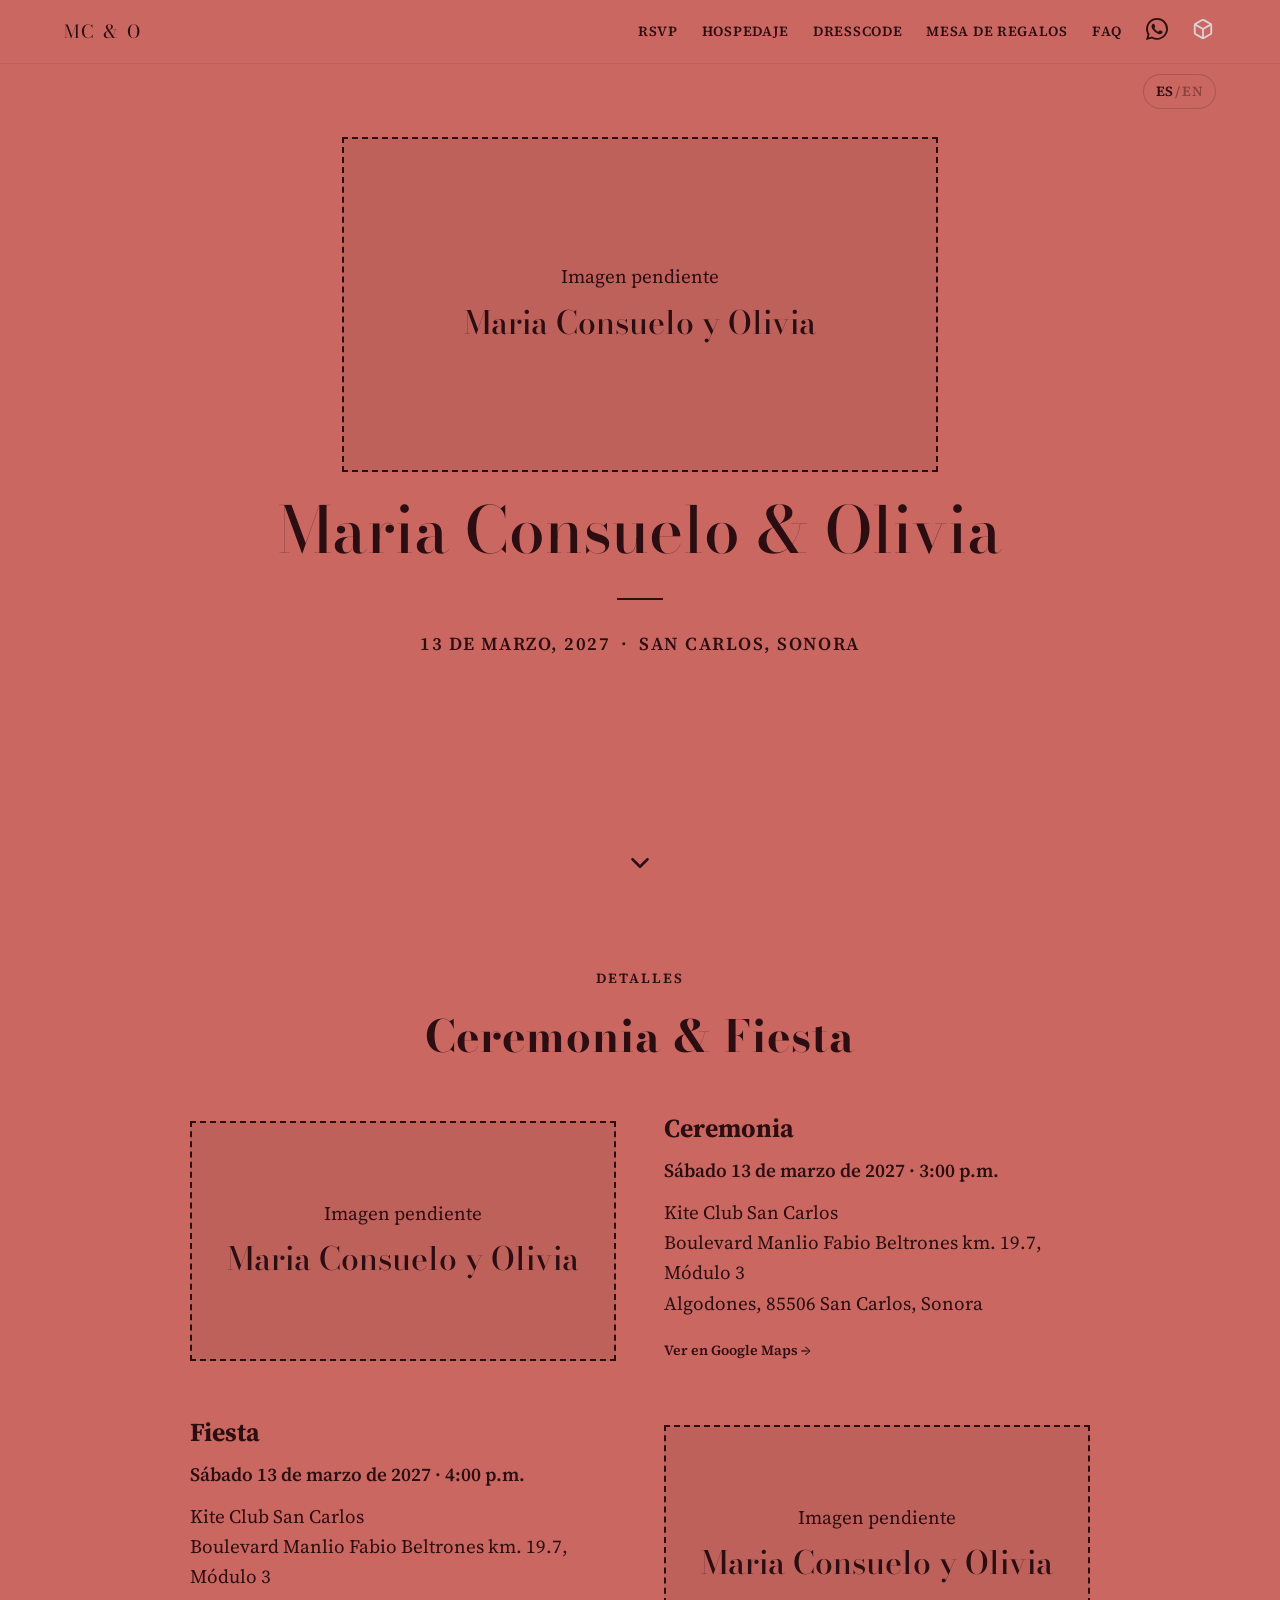
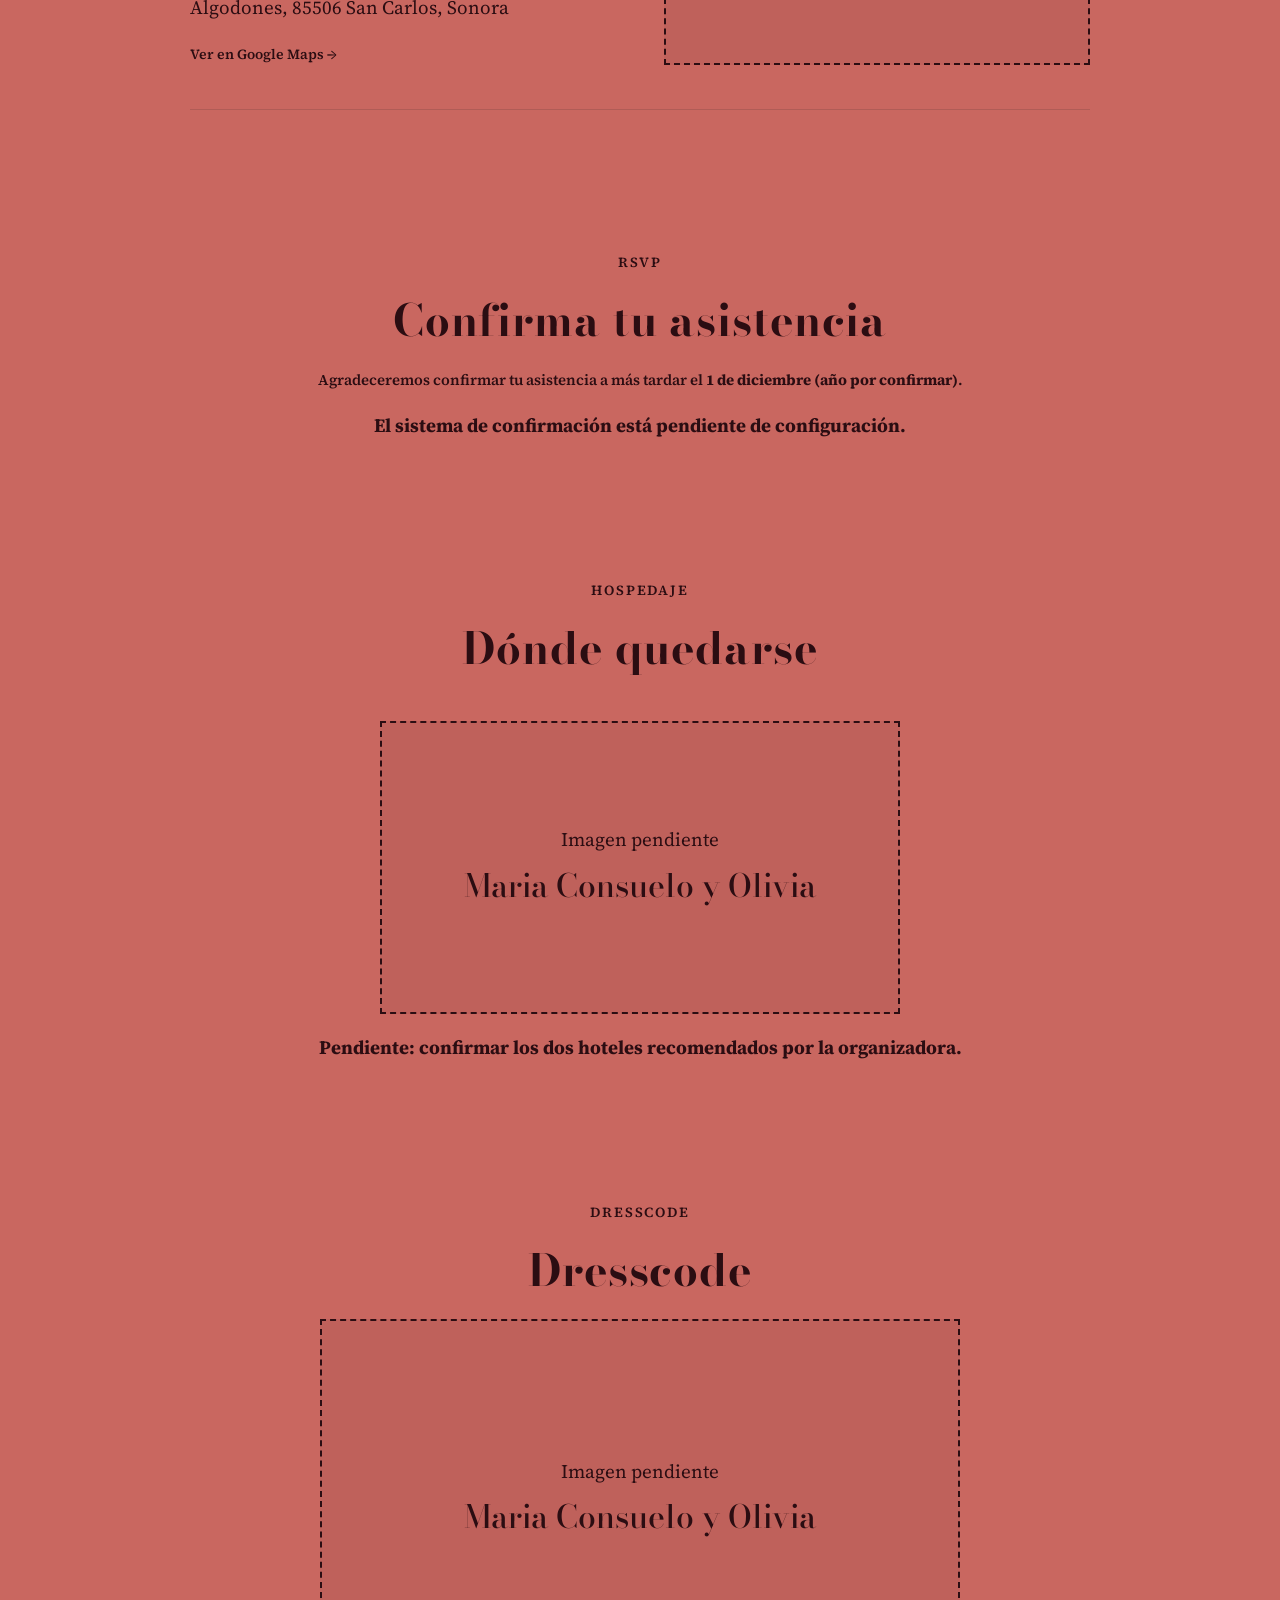
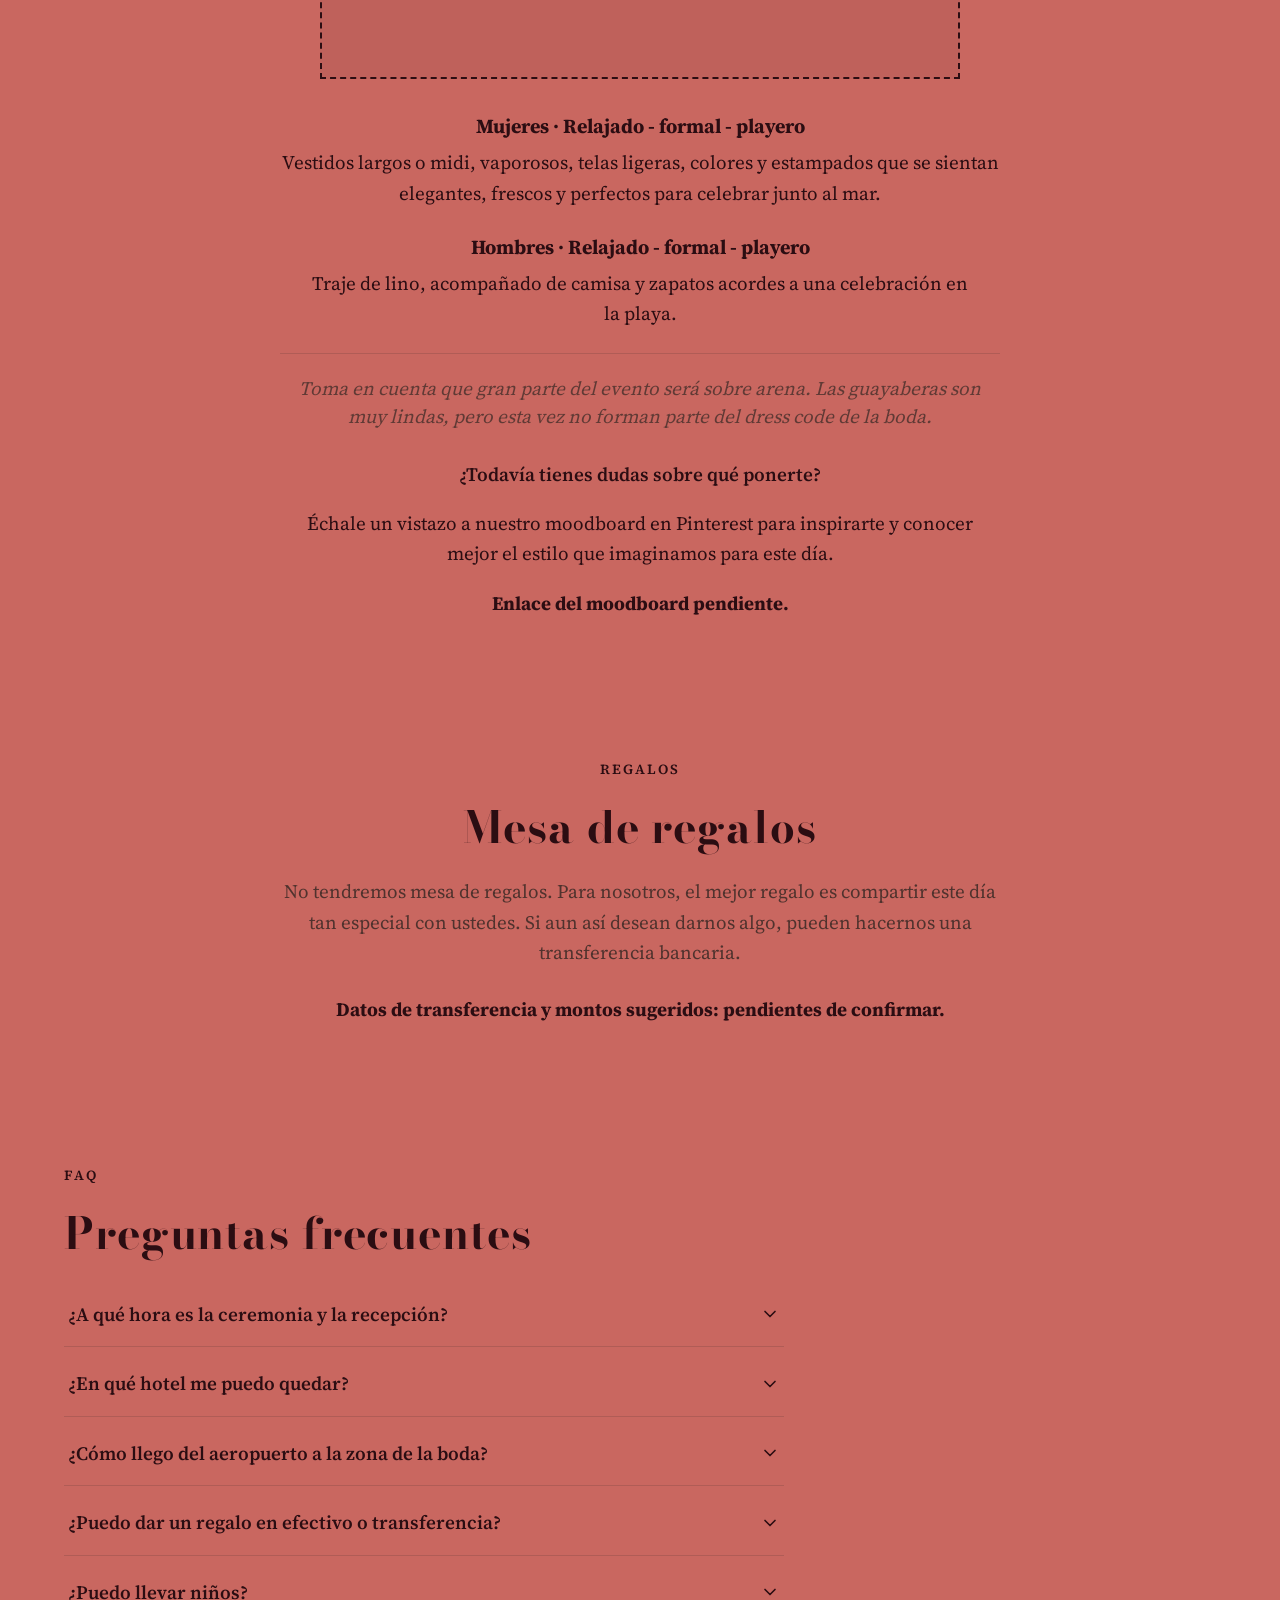
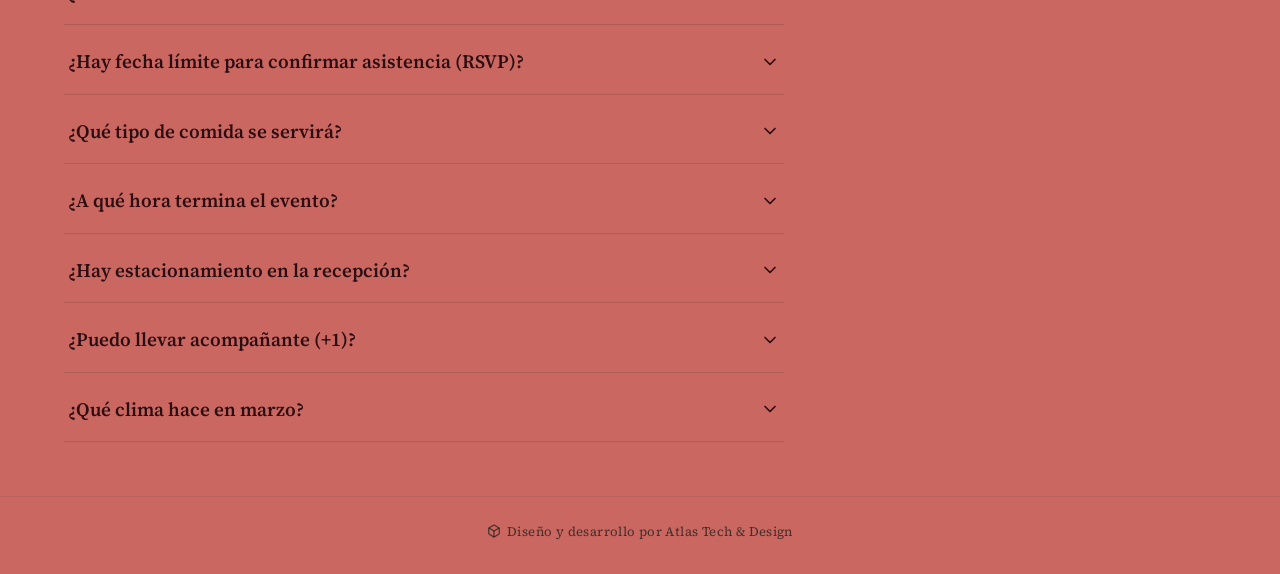
==== commit ddd4201f: "Update wedding site styling and content Co-authored-by: Copilot <223556219+Copilot@users.noreply.git" ====
--- a/index.html
+++ b/index.html
@@ -3,29 +3,21 @@
 <head>
 <meta charset="UTF-8" />
 <meta name="viewport" content="width=device-width, initial-scale=1.0" />
-<title>Chelo y Olivia</title>
-<meta name="theme-color" content="#FDFBF6" />
-
-<meta property="og:title" content="Chelo y Olivia — ¡Nos casamos!" />
+<title>Maria Consuelo y Olivia</title>
+<meta name="theme-color" content="#C96760" />
+
+<meta property="og:title" content="Maria Consuelo y Olivia — ¡Nos casamos!" />
 <meta property="og:description" content="Acompáñanos a celebrar en San Carlos, Sonora." />
 <meta property="og:type" content="website" />
 
-<link rel="preconnect" href="https://fonts.googleapis.com" />
-<link rel="preconnect" href="https://fonts.gstatic.com" crossorigin />
-<!-- TYPOGRAPHY TEST (client request, 2026-09-15): Parisienne for titles,
-     Cormorant for all body text, replacing Fraunces/Hubballi. Easy to
-     revert — see css/style.css's --font-display/--font-body and swap
-     this link back if she doesn't like it. -->
-<link href="https://fonts.googleapis.com/css2?family=Playfair+Display:wght@400;500;600;700&family=Cormorant:wght@300;400;500;600;700&display=swap" rel="stylesheet" />
-
 <!-- Bump every ?v= below on any CSS/JS change — GitHub Pages/browsers
      cache these aggressively, which caused a stale-CSS bug once already. -->
-<link rel="stylesheet" href="css/style.css?v=81" />
+<link rel="stylesheet" href="css/style.css?v=83" />
 </head>
 <body>
 
 <header class="site-header">
-  <a href="#cover" class="site-header__mark">C &amp; O</a>
+  <a href="#cover" class="site-header__mark">MC &amp; O</a>
 
   <div class="site-header__right">
     <button class="nav-toggle" id="navToggle" aria-expanded="false" aria-controls="siteNav" aria-label="Abrir menú">
@@ -54,14 +46,6 @@
       <li><a href="#gifts" data-i18n="nav.gifts">Mesa de regalos</a></li>
 <!-- <li><a href="#gallery" data-i18n="nav.gallery">Galería</a></li> -->
       <li><a href="#faq">FAQ</a></li>
-      <li>
-        <a href="#advice" class="site-nav__icon" aria-label="Secretos para un matrimonio feliz">
-          <svg width="22" height="22" viewBox="0 0 24 24" fill="none" stroke="currentColor" stroke-width="2" stroke-linecap="round" stroke-linejoin="round" aria-hidden="true">
-            <rect width="20" height="16" x="2" y="4" rx="2"/>
-            <path d="m22 7-8.97 5.7a1.94 1.94 0 0 1-2.06 0L2 7"/>
-          </svg>
-        </a>
-      </li>
       <li>
         <!-- WhatsApp contact for questions, pre-filled message. Client's
              number: +52 667 190 0428. -->
@@ -86,13 +70,13 @@
 
   <!-- 1. COVER ============================================================ -->
   <section id="cover" class="section">
-    <h1 class="visually-hidden">Chelo y Olivia — sábado 13 de marzo de 2027, San Carlos, Sonora</h1>
+    <h1 class="visually-hidden">Maria Consuelo y Olivia — sábado 13 de marzo de 2027, San Carlos, Sonora</h1>
     <div class="cover__art">
-      <div class="image-placeholder cover__image-placeholder" role="img" aria-label="Imagen pendiente para Chelo y Olivia" data-i18n-aria-label="image.pendingAria">
+      <div class="image-placeholder cover__image-placeholder" role="img" aria-label="Imagen pendiente para Maria Consuelo y Olivia" data-i18n-aria-label="image.pendingAria">
         <span data-i18n="image.pending">Imagen pendiente</span>
-        <strong>Chelo y Olivia</strong>
-      </div>
-      <p class="cover__names"><span class="cover__n1">Chelo</span> <span class="cover__amp">&amp;</span> <span class="cover__n2">Olivia</span></p>
+        <strong>Maria Consuelo y Olivia</strong>
+      </div>
+      <p class="cover__names"><span class="cover__n1">Maria Consuelo</span> <span class="cover__amp">&amp;</span> <span class="cover__n2">Olivia</span></p>
       <div class="cover__divider"></div>
       <p class="cover__meta" data-i18n="cover.meta"><span class="cover__date">13 DE MARZO, 2027</span><span class="cover__dot"> &nbsp;&middot;&nbsp; </span><span class="cover__place">SAN CARLOS, SONORA</span></p>
     </div>
@@ -117,9 +101,9 @@
 
       <div class="details__block details__block--image-left">
         <div class="details__art">
-          <div class="image-placeholder" role="img" aria-label="Imagen pendiente para Chelo y Olivia" data-i18n-aria-label="image.pendingAria">
+          <div class="image-placeholder" role="img" aria-label="Imagen pendiente para Maria Consuelo y Olivia" data-i18n-aria-label="image.pendingAria">
             <span data-i18n="image.pending">Imagen pendiente</span>
-            <strong>Chelo y Olivia</strong>
+            <strong>Maria Consuelo y Olivia</strong>
           </div>
         </div>
         <div class="details__text">
@@ -133,9 +117,9 @@
 
       <div class="details__block">
         <div class="details__art">
-          <div class="image-placeholder" role="img" aria-label="Imagen pendiente para Chelo y Olivia" data-i18n-aria-label="image.pendingAria">
+          <div class="image-placeholder" role="img" aria-label="Imagen pendiente para Maria Consuelo y Olivia" data-i18n-aria-label="image.pendingAria">
             <span data-i18n="image.pending">Imagen pendiente</span>
-            <strong>Chelo y Olivia</strong>
+            <strong>Maria Consuelo y Olivia</strong>
           </div>
         </div>
         <div class="details__text">
@@ -191,9 +175,9 @@
     <div class="section-inner">
       <p class="eyebrow" data-i18n="hotels.eyebrow">Hospedaje</p>
       <h2 class="section-title" data-i18n="hotels.title">Dónde quedarse</h2>
-      <div class="image-placeholder hotels__art" role="img" aria-label="Imagen pendiente para Chelo y Olivia" data-i18n-aria-label="image.pendingAria">
+      <div class="image-placeholder hotels__art" role="img" aria-label="Imagen pendiente para Maria Consuelo y Olivia" data-i18n-aria-label="image.pendingAria">
         <span data-i18n="image.pending">Imagen pendiente</span>
-        <strong>Chelo y Olivia</strong>
+        <strong>Maria Consuelo y Olivia</strong>
       </div>
       <p class="missing-info" data-i18n="hotels.pending">Pendiente: confirmar los dos hoteles recomendados.</p>
     </div>
@@ -210,9 +194,9 @@
       <p class="eyebrow" data-i18n="dresscode.eyebrow">Dresscode</p>
       <h2 class="section-title" data-i18n="dresscode.title">Dresscode</h2>
 
-      <div class="image-placeholder dresscode__art" role="img" aria-label="Imagen pendiente para Chelo y Olivia" data-i18n-aria-label="image.pendingAria">
+      <div class="image-placeholder dresscode__art" role="img" aria-label="Imagen pendiente para Maria Consuelo y Olivia" data-i18n-aria-label="image.pendingAria">
         <span data-i18n="image.pending">Imagen pendiente</span>
-        <strong>Chelo y Olivia</strong>
+        <strong>Maria Consuelo y Olivia</strong>
       </div>
 
       <div class="dresscode__group">
@@ -265,34 +249,7 @@
   </section>
   -->
 
-  <section id="advice" class="section advice">
-    <div class="section-inner">
-      <h2 class="section-title" data-i18n="advice.title">Consejos para Chelo y Olivia</h2>
-      <div class="advice__inner">
-        <div class="image-placeholder advice__art" role="img" aria-label="Imagen pendiente para Chelo y Olivia" data-i18n-aria-label="image.pendingAria">
-          <span data-i18n="image.pending">Imagen pendiente</span>
-          <strong>Chelo y Olivia</strong>
-        </div>
-        <div class="advice__panel">
-          <p class="advice__question" data-i18n="advice.question">¿Cuál es ese secreto que hace que el amor dure y la amistad crezca con los años?</p>
-          <p class="advice__prompt" data-i18n="advice.prompt">Compártenos uno o varios consejos que, para ti, sean clave para construir un matrimonio feliz, divertido y lleno de complicidad.</p>
-
-          <div class="advice__form" aria-describedby="advicePending">
-            <textarea class="advice__textarea" rows="6" data-i18n-placeholder="advice.placeholder" placeholder="Escribe aquí..." disabled></textarea>
-            <input class="advice__signature" type="text" data-i18n-placeholder="advice.signature" placeholder="Firma (tu nombre)" disabled />
-            <label class="advice__anon">
-              <input type="checkbox" disabled />
-              <span data-i18n="advice.anon">Anónimo</span>
-            </label>
-            <button type="button" class="advice__submit" disabled data-i18n="advice.submit">Enviar</button>
-          </div>
-          <p class="missing-info advice__pending" id="advicePending" data-i18n="advice.pending">El espacio para consejos está listo; el envío está pendiente de configurar.</p>
-        </div>
-      </div>
-    </div>
-  </section>
-
-  <!-- 10. FAQ ================================================================= -->
+  <!-- 9. FAQ ================================================================= -->
   <!--
     10. FAQ — content from faq_boda.md, fully bilingual via data-i18n
     (js/i18n.js "faq.q1"/"faq.a1" etc — translate carefully, this
--- a/css/style.css
+++ b/css/style.css
@@ -1,41 +1,35 @@
 /* ==========================================================================
-   Mirna & José Miguel — wedding site
-
-   Palette replaced (2026-09-02) with Mirna's own corrected colors — the
-   original terracotta/sienna/sage/bone/ink from the brief is gone.
-   Variable NAMES kept as-is so nothing else in this file needed to
-   change, but they now hold:
-     --color-terracotta -> Coral rosado  #E2727A (hero, arcos)
-     --color-sienna      -> Naranja tostado #D9720F (acento, flores —
-                             used here for hover/active, the deeper/
-                             richer shift down from coral)
-     --color-sage         -> Oliva fresca #A6A94F (vestido, follaje)
-     --color-bone          -> Marfil claro #FBF6EC (base/fondo — aclarado
-                             2026-09-15 a pedido de la clienta)
-     --color-ink            -> Vino profundo #4A1F2B (sombra, texto, noche)
+   Maria Consuelo & Olivia — wedding site
    ========================================================================== */
 
+@font-face {
+  font-family: 'Bodoni Moda';
+  src: url('../assets/fonts/BodoniModa-Variable.ttf') format('truetype');
+  font-style: normal;
+  font-weight: 400 900;
+  font-display: swap;
+}
+
+@font-face {
+  font-family: 'Source Serif 4';
+  src: url('../assets/fonts/SourceSerif4-Variable.ttf') format('truetype');
+  font-style: normal;
+  font-weight: 200 900;
+  font-display: swap;
+}
+
 :root {
-  --color-terracotta: #E2727A;
-  --color-sienna:     #D9720F;
+  --color-terracotta: #2B0D12;
+  --color-sienna:     #2B0D12;
   --color-sage:       #A6A94F;
-  --color-bone:       #FDFBF6;
-  --color-ink:        #4A1F2B;
+  --color-bone:       #C96760;
+  --color-ink:        #2B0D12;
 
   --color-white: #FFFFFF;
 
-  /* Two-font system, per client decision: Fraunces (the original brief's
-     display serif, back after a round of trying handwriting fonts for
-     titles) for titles/headings, Hubballi for body/logistics text. Body
-     sized up from a typical 16px baseline (20px) since Hubballi's
-     handwriting-style letterforms read smaller than a plain sans at the
-     same pixel size. */
-  /* TYPOGRAPHY TEST (client request, 2026-09-15) — was 'Fraunces' /
-     'Hubballi'. Revert these two lines (and the Google Fonts <link> in
-     index.html) if she doesn't like it. */
-  --font-display: 'Playfair Display', 'Georgia', serif;
-  --font-body: 'Cormorant', serif;
-  --font-script: 'Cormorant', serif;
+  --font-display: 'Bodoni Moda', 'Bodoni MT', serif;
+  --font-body: 'Source Serif 4', Georgia, serif;
+  --font-script: 'Bodoni Moda', 'Bodoni MT', serif;
 
   --nav-height: 64px;
   --section-pad-y: clamp(40px, 6vh, 72px);
@@ -102,16 +96,9 @@
   color: var(--color-ink);
 }
 
-/* Main titles (h1/h2 — section titles, hero names) stay in the
-   display script font; h3-level subtitles and subtitle-like elements
-   use the body serif at a real bold weight instead (client request,
-   2026-09-15). */
-h1, h2 {
+/* All heading levels use the requested display typeface. */
+h1, h2, h3 {
   font-family: var(--font-display);
-}
-
-h3 {
-  font-family: var(--font-body);
   font-weight: 700;
 }
 
@@ -159,15 +146,18 @@
   margin-bottom: 1rem;
 }
 
-/* Centered titles and text from RSVP onward (client request,
-   2026-09-15) — Cover/Names banner stay as they were. */
+/* Centered titles and text from RSVP through the gifts section. */
 #rsvp .section-inner,
 #hotels .section-inner,
 #dresscode .section-inner,
-#gifts .section-inner,
-#advice .section-inner,
+#gifts .section-inner {
+  text-align: center;
+}
+
 #faq .section-inner {
-  text-align: center;
+  margin-left: 0;
+  margin-right: 0;
+  text-align: left;
 }
 
 /* Details keeps its side-by-side ceremony/reception layout (left-
@@ -187,7 +177,7 @@
 }
 
 .missing-info {
-  color: #B42318;
+  color: var(--color-terracotta);
   font-weight: 700;
 }
 
@@ -201,9 +191,9 @@
   min-height: 160px;
   aspect-ratio: 16 / 9;
   padding: 20px;
-  border: 2px dashed #B42318;
-  background: rgba(180, 35, 24, 0.06);
-  color: #B42318;
+  border: 2px dashed var(--color-terracotta);
+  background: rgba(43, 13, 18, 0.06);
+  color: var(--color-terracotta);
   text-align: center;
 }
 
@@ -520,142 +510,6 @@
    the finished images are dropped in. */
 
 /* ==========================================================================
-   Advice / "Consejo para el matrimonio" — envelope art (client's Canva
-   illustration) + submission form, side by side on wide screens, stacked
-   on mobile.
-   ========================================================================== */
-
-.advice__inner {
-  display: flex;
-  flex-direction: column;
-  align-items: center;
-  gap: 40px;
-  text-align: center;
-  margin-top: 24px;
-}
-
-@media (min-width: 720px) {
-  .advice__inner {
-    flex-direction: row;
-    align-items: center;
-    gap: 56px;
-  }
-}
-
-.advice__art {
-  flex: 0 0 auto;
-  width: min(380px, 85vw);
-  aspect-ratio: 3 / 4;
-}
-
-.advice__art img {
-  width: 100%;
-  height: auto;
-}
-
-.advice__panel {
-  width: 100%;
-  max-width: 480px;
-}
-
-.advice__question {
-  font-family: var(--font-body);
-  font-weight: 700;
-  font-size: 22px;
-  line-height: 1.4;
-  color: var(--color-terracotta);
-  margin: 16px 0 0;
-}
-
-.advice__prompt {
-  font-size: 17px;
-  line-height: 1.5;
-  margin: 12px 0 28px;
-}
-
-.advice__form {
-  display: flex;
-  flex-direction: column;
-  gap: 16px;
-}
-
-.advice__textarea,
-.advice__signature {
-  width: 100%;
-  background: var(--color-white);
-  border: 1px solid rgba(33, 30, 27, 0.25);
-  border-radius: 8px;
-  padding: 14px 16px;
-  font-family: var(--font-body);
-  font-size: 16px;
-  color: var(--color-ink);
-  resize: vertical;
-}
-
-.advice__textarea:focus,
-.advice__signature:focus {
-  outline: none;
-  border-color: var(--color-terracotta);
-}
-
-.advice__anon {
-  display: flex;
-  align-items: center;
-  gap: 10px;
-  font-size: 15px;
-  cursor: pointer;
-}
-
-.advice__anon input[type="checkbox"] {
-  width: 20px;
-  height: 20px;
-  accent-color: var(--color-terracotta);
-  cursor: pointer;
-}
-
-.advice__submit {
-  align-self: flex-start;
-  background: var(--color-terracotta);
-  color: var(--color-white);
-  padding: 12px 32px;
-  border-radius: 4px;
-  font-size: 16px;
-  font-weight: 600;
-  margin-top: 8px;
-}
-
-.advice__submit:hover {
-  background: var(--color-sienna);
-}
-
-.advice__form :disabled {
-  cursor: not-allowed;
-  opacity: 0.65;
-}
-
-.advice__pending {
-  margin-top: 16px;
-}
-
-.advice__thanks {
-  font-size: 18px;
-  color: var(--color-sienna);
-}
-
-.advice__error {
-  color: var(--color-terracotta);
-  font-weight: 600;
-  font-size: 14px;
-  margin: 4px 0 0;
-}
-
-@media (min-width: 720px) {
-  .advice__form {
-    align-items: flex-start;
-  }
-}
-
-/* ==========================================================================
    RSVP — search-first flow (§4/§8)
    ========================================================================== */
 
@@ -1126,10 +980,6 @@
   padding: 0 4px 20px;
   color: rgba(33, 30, 27, 0.62);
   line-height: 1.6;
-  /* #faq .section-inner centers everything by default (client request,
-     2026-09-15); the question stays unaffected since it's a flex row,
-     but the answer body is plain block text and inherited that
-     centering. Left-aligned instead (client request, 2026-09-24). */
   text-align: left;
 }
 
@@ -1493,8 +1343,8 @@
   }
 }
 
-/* Phones: names stacked (Mirna Be / & / José Miguel) at a size where
-   "José Miguel" spans nearly the full width, then the divider, then
+/* Phones: names stacked (Maria Consuelo / & / Olivia) at a size where
+   "Olivia" spans nearly the full width, then the divider, then
    place and date each on its own line (client layout, 2026-09-21). */
 @media (max-width: 719px) {
   .cover__names {
